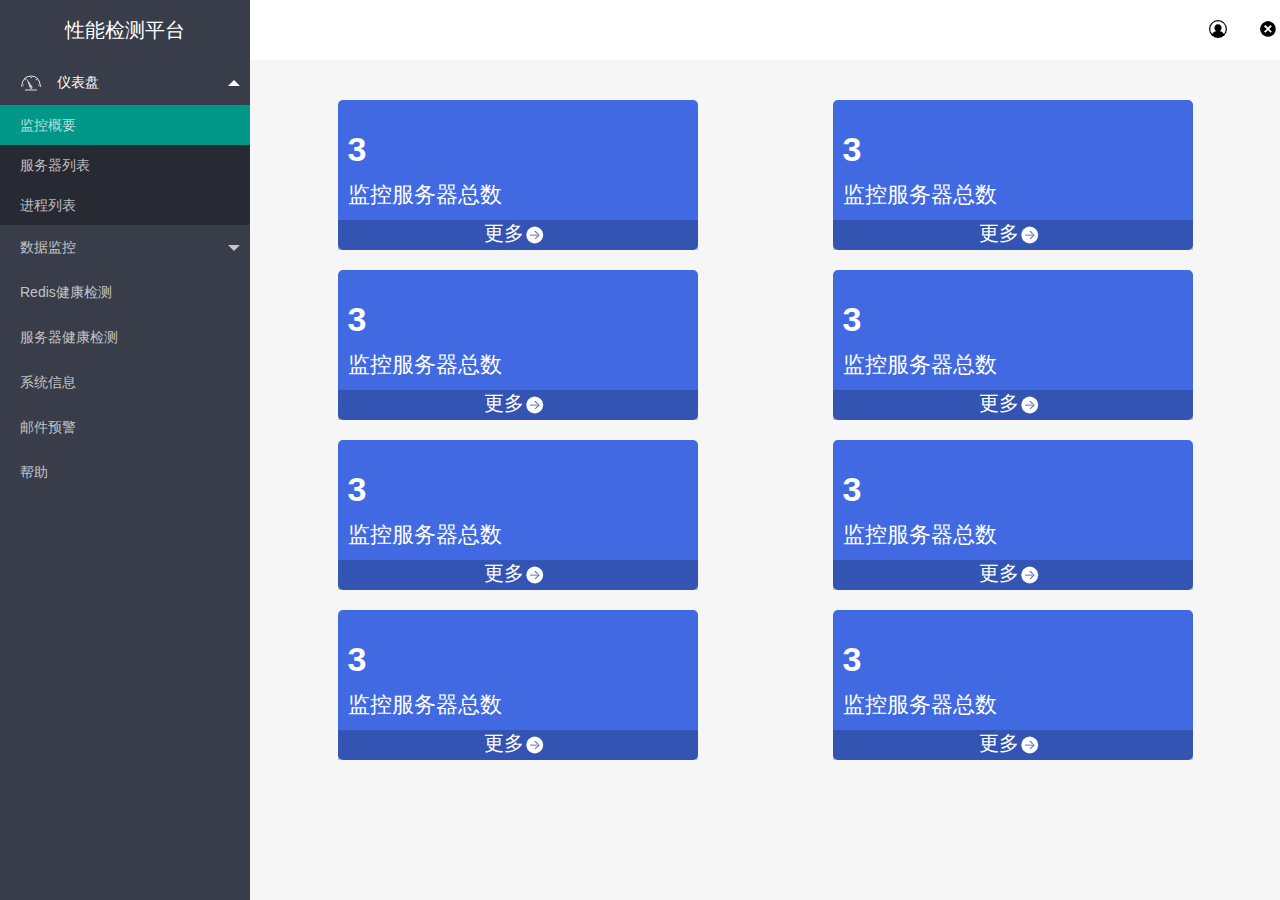
==== Page/index.html @ 0a2fca24 "Initial commit" ====
<!DOCTYPE html>
<html lang="en">
<head>
    <meta charset="UTF-8">
    <title>性能检测平台</title>
    <meta name="viewport" content="width=device-width, initial-scale=1.0">
    <meta http-equiv="X-UA-Compatible" content="ie=edge">
    <link rel="icon" href="" type="image/x-icon"/>
    <link href="../Scripts/layui/css/layui.css" rel="stylesheet" type="text/css"/>
    <link href="../Styles/Site.css" rel="stylesheet" type="text/css"/>
    <script src="../Scripts/jquery/jquery-1.11.2.min.js"></script>
    <script src="../Scripts/layui/layui.js"></script>
</head>
<body>
<!--顶部导航栏-->
<div class="layui-row" style="background-color: white">
    <div class="layui-col-md2">
        <div class="index-title">
            性能检测平台
        </div>
    </div>
    <div class="layui-col-md1 layui-col-lg-offset9">
        <div class="index-icon">
            <a href=""> <img src="../Images/个人中心.png"></a>
            <a href="User/Login.html"> <img src="../Images/错误.png"></a>
        </div>
    </div>
</div>
<!--侧边导航栏-->
<div class="index-main">
    <div class="layui-bg-black">
        <ul class="layui-nav layui-nav-tree" lay-filter="test" style="width: 250px;">
            <li class="layui-nav-item layui-nav-itemed">
                <a href="javascript:;"><img src="../Images/仪表盘.png" style="margin-right: 15px">仪表盘</a>
                <dl class="layui-nav-child">
                    <dd><a href="Server/MonitorIndex.html" target="mainiframe" class="layui-this">监控概要</a></dd>
                    <dd><a href="Server/ServerList.html" target="mainiframe">服务器列表</a></dd>
                    <dd><a href="">进程列表</a></dd>
                </dl>
            </li>
            <li class="layui-nav-item">
                <a href="javascript:;">数据监控</a>
                <dl class="layui-nav-child">
                    <dd><a href="DataMonitor/DBMonitor.html" target="mainiframe">数据库监控</a></dd>
                    <dd><a href="DataMonitor/PortMonitor.html" target="mainiframe">服务器接口监控</a></dd>
                </dl>
            </li>
            <li class="layui-nav-item"><a href="">Redis健康检测</a></li>
            <li class="layui-nav-item"><a href="">服务器健康检测</a></li>
            <li class="layui-nav-item"><a href="">系统信息</a></li>
            <li class="layui-nav-item"><a href="DataMonitor/MailForecast.html" target="mainiframe">邮件预警</a></li>
            <li class="layui-nav-item"><a href="">帮助</a></li>
        </ul>
    </div>
    <!--右侧主页面-->
    <iframe src="Server/MonitorIndex.html" name="mainiframe" frameborder="0"></iframe>
</div>
<script>
    layui.use(['element','layer'],function () {
        var element = layui.element;
        var layer = layui.layer;
    })
</script>
</body>
</html>
---- Scripts/layui/css/layui.css ----
/** layui-v2.5.5 MIT License By https://www.layui.com */
 .layui-inline,img{display:inline-block;vertical-align:middle}h1,h2,h3,h4,h5,h6{font-weight:400}.layui-edge,.layui-header,.layui-inline,.layui-main{position:relative}.layui-body,.layui-edge,.layui-elip{overflow:hidden}.layui-btn,.layui-edge,.layui-inline,img{vertical-align:middle}.layui-btn,.layui-disabled,.layui-icon,.layui-unselect{-moz-user-select:none;-webkit-user-select:none;-ms-user-select:none}.layui-elip,.layui-form-checkbox span,.layui-form-pane .layui-form-label{text-overflow:ellipsis;white-space:nowrap}.layui-breadcrumb,.layui-tree-btnGroup{visibility:hidden}blockquote,body,button,dd,div,dl,dt,form,h1,h2,h3,h4,h5,h6,input,li,ol,p,pre,td,textarea,th,ul{margin:0;padding:0;-webkit-tap-highlight-color:rgba(0,0,0,0)}a:active,a:hover{outline:0}img{border:none}li{list-style:none}table{border-collapse:collapse;border-spacing:0}h4,h5,h6{font-size:100%}button,input,optgroup,option,select,textarea{font-family:inherit;font-size:inherit;font-style:inherit;font-weight:inherit;outline:0}pre{white-space:pre-wrap;white-space:-moz-pre-wrap;white-space:-pre-wrap;white-space:-o-pre-wrap;word-wrap:break-word}body{line-height:24px;font:14px Helvetica Neue,Helvetica,PingFang SC,Tahoma,Arial,sans-serif}hr{height:1px;margin:10px 0;border:0;clear:both}a{color:#333;text-decoration:none}a:hover{color:#777}a cite{font-style:normal;*cursor:pointer}.layui-border-box,.layui-border-box *{box-sizing:border-box}.layui-box,.layui-box *{box-sizing:content-box}.layui-clear{clear:both;*zoom:1}.layui-clear:after{content:'\20';clear:both;*zoom:1;display:block;height:0}.layui-inline{*display:inline;*zoom:1}.layui-edge{display:inline-block;width:0;height:0;border-width:6px;border-style:dashed;border-color:transparent}.layui-edge-top{top:-4px;border-bottom-color:#999;border-bottom-style:solid}.layui-edge-right{border-left-color:#999;border-left-style:solid}.layui-edge-bottom{top:2px;border-top-color:#999;border-top-style:solid}.layui-edge-left{border-right-color:#999;border-right-style:solid}.layui-disabled,.layui-disabled:hover{color:#d2d2d2!important;cursor:not-allowed!important}.layui-circle{border-radius:100%}.layui-show{display:block!important}.layui-hide{display:none!important}@font-face{font-family:layui-icon;src:url(../font/iconfont.eot?v=250);src:url(../font/iconfont.eot?v=250#iefix) format('embedded-opentype'),url(../font/iconfont.woff2?v=250) format('woff2'),url(../font/iconfont.woff?v=250) format('woff'),url(../font/iconfont.ttf?v=250) format('truetype'),url(../font/iconfont.svg?v=250#layui-icon) format('svg')}.layui-icon{font-family:layui-icon!important;font-size:16px;font-style:normal;-webkit-font-smoothing:antialiased;-moz-osx-font-smoothing:grayscale}.layui-icon-reply-fill:before{content:"\e611"}.layui-icon-set-fill:before{content:"\e614"}.layui-icon-menu-fill:before{content:"\e60f"}.layui-icon-search:before{content:"\e615"}.layui-icon-share:before{content:"\e641"}.layui-icon-set-sm:before{content:"\e620"}.layui-icon-engine:before{content:"\e628"}.layui-icon-close:before{content:"\1006"}.layui-icon-close-fill:before{content:"\1007"}.layui-icon-chart-screen:before{content:"\e629"}.layui-icon-star:before{content:"\e600"}.layui-icon-circle-dot:before{content:"\e617"}.layui-icon-chat:before{content:"\e606"}.layui-icon-release:before{content:"\e609"}.layui-icon-list:before{content:"\e60a"}.layui-icon-chart:before{content:"\e62c"}.layui-icon-ok-circle:before{content:"\1005"}.layui-icon-layim-theme:before{content:"\e61b"}.layui-icon-table:before{content:"\e62d"}.layui-icon-right:before{content:"\e602"}.layui-icon-left:before{content:"\e603"}.layui-icon-cart-simple:before{content:"\e698"}.layui-icon-face-cry:before{content:"\e69c"}.layui-icon-face-smile:before{content:"\e6af"}.layui-icon-survey:before{content:"\e6b2"}.layui-icon-tree:before{content:"\e62e"}.layui-icon-upload-circle:before{content:"\e62f"}.layui-icon-add-circle:before{content:"\e61f"}.layui-icon-download-circle:before{content:"\e601"}.layui-icon-templeate-1:before{content:"\e630"}.layui-icon-util:before{content:"\e631"}.layui-icon-face-surprised:before{content:"\e664"}.layui-icon-edit:before{content:"\e642"}.layui-icon-speaker:before{content:"\e645"}.layui-icon-down:before{content:"\e61a"}.layui-icon-file:before{content:"\e621"}.layui-icon-layouts:before{content:"\e632"}.layui-icon-rate-half:before{content:"\e6c9"}.layui-icon-add-circle-fine:before{content:"\e608"}.layui-icon-prev-circle:before{content:"\e633"}.layui-icon-read:before{content:"\e705"}.layui-icon-404:before{content:"\e61c"}.layui-icon-carousel:before{content:"\e634"}.layui-icon-help:before{content:"\e607"}.layui-icon-code-circle:before{content:"\e635"}.layui-icon-water:before{content:"\e636"}.layui-icon-username:before{content:"\e66f"}.layui-icon-find-fill:before{content:"\e670"}.layui-icon-about:before{content:"\e60b"}.layui-icon-location:before{content:"\e715"}.layui-icon-up:before{content:"\e619"}.layui-icon-pause:before{content:"\e651"}.layui-icon-date:before{content:"\e637"}.layui-icon-layim-uploadfile:before{content:"\e61d"}.layui-icon-delete:before{content:"\e640"}.layui-icon-play:before{content:"\e652"}.layui-icon-top:before{content:"\e604"}.layui-icon-friends:before{content:"\e612"}.layui-icon-refresh-3:before{content:"\e9aa"}.layui-icon-ok:before{content:"\e605"}.layui-icon-layer:before{content:"\e638"}.layui-icon-face-smile-fine:before{content:"\e60c"}.layui-icon-dollar:before{content:"\e659"}.layui-icon-group:before{content:"\e613"}.layui-icon-layim-download:before{content:"\e61e"}.layui-icon-picture-fine:before{content:"\e60d"}.layui-icon-link:before{content:"\e64c"}.layui-icon-diamond:before{content:"\e735"}.layui-icon-log:before{content:"\e60e"}.layui-icon-rate-solid:before{content:"\e67a"}.layui-icon-fonts-del:before{content:"\e64f"}.layui-icon-unlink:before{content:"\e64d"}.layui-icon-fonts-clear:before{content:"\e639"}.layui-icon-triangle-r:before{content:"\e623"}.layui-icon-circle:before{content:"\e63f"}.layui-icon-radio:before{content:"\e643"}.layui-icon-align-center:before{content:"\e647"}.layui-icon-align-right:before{content:"\e648"}.layui-icon-align-left:before{content:"\e649"}.layui-icon-loading-1:before{content:"\e63e"}.layui-icon-return:before{content:"\e65c"}.layui-icon-fonts-strong:before{content:"\e62b"}.layui-icon-upload:before{content:"\e67c"}.layui-icon-dialogue:before{content:"\e63a"}.layui-icon-video:before{content:"\e6ed"}.layui-icon-headset:before{content:"\e6fc"}.layui-icon-cellphone-fine:before{content:"\e63b"}.layui-icon-add-1:before{content:"\e654"}.layui-icon-face-smile-b:before{content:"\e650"}.layui-icon-fonts-html:before{content:"\e64b"}.layui-icon-form:before{content:"\e63c"}.layui-icon-cart:before{content:"\e657"}.layui-icon-camera-fill:before{content:"\e65d"}.layui-icon-tabs:before{content:"\e62a"}.layui-icon-fonts-code:before{content:"\e64e"}.layui-icon-fire:before{content:"\e756"}.layui-icon-set:before{content:"\e716"}.layui-icon-fonts-u:before{content:"\e646"}.layui-icon-triangle-d:before{content:"\e625"}.layui-icon-tips:before{content:"\e702"}.layui-icon-picture:before{content:"\e64a"}.layui-icon-more-vertical:before{content:"\e671"}.layui-icon-flag:before{content:"\e66c"}.layui-icon-loading:before{content:"\e63d"}.layui-icon-fonts-i:before{content:"\e644"}.layui-icon-refresh-1:before{content:"\e666"}.layui-icon-rmb:before{content:"\e65e"}.layui-icon-home:before{content:"\e68e"}.layui-icon-user:before{content:"\e770"}.layui-icon-notice:before{content:"\e667"}.layui-icon-login-weibo:before{content:"\e675"}.layui-icon-voice:before{content:"\e688"}.layui-icon-upload-drag:before{content:"\e681"}.layui-icon-login-qq:before{content:"\e676"}.layui-icon-snowflake:before{content:"\e6b1"}.layui-icon-file-b:before{content:"\e655"}.layui-icon-template:before{content:"\e663"}.layui-icon-auz:before{content:"\e672"}.layui-icon-console:before{content:"\e665"}.layui-icon-app:before{content:"\e653"}.layui-icon-prev:before{content:"\e65a"}.layui-icon-website:before{content:"\e7ae"}.layui-icon-next:before{content:"\e65b"}.layui-icon-component:before{content:"\e857"}.layui-icon-more:before{content:"\e65f"}.layui-icon-login-wechat:before{content:"\e677"}.layui-icon-shrink-right:before{content:"\e668"}.layui-icon-spread-left:before{content:"\e66b"}.layui-icon-camera:before{content:"\e660"}.layui-icon-note:before{content:"\e66e"}.layui-icon-refresh:before{content:"\e669"}.layui-icon-female:before{content:"\e661"}.layui-icon-male:before{content:"\e662"}.layui-icon-password:before{content:"\e673"}.layui-icon-senior:before{content:"\e674"}.layui-icon-theme:before{content:"\e66a"}.layui-icon-tread:before{content:"\e6c5"}.layui-icon-praise:before{content:"\e6c6"}.layui-icon-star-fill:before{content:"\e658"}.layui-icon-rate:before{content:"\e67b"}.layui-icon-template-1:before{content:"\e656"}.layui-icon-vercode:before{content:"\e679"}.layui-icon-cellphone:before{content:"\e678"}.layui-icon-screen-full:before{content:"\e622"}.layui-icon-screen-restore:before{content:"\e758"}.layui-icon-cols:before{content:"\e610"}.layui-icon-export:before{content:"\e67d"}.layui-icon-print:before{content:"\e66d"}.layui-icon-slider:before{content:"\e714"}.layui-icon-addition:before{content:"\e624"}.layui-icon-subtraction:before{content:"\e67e"}.layui-icon-service:before{content:"\e626"}.layui-icon-transfer:before{content:"\e691"}.layui-main{width:1140px;margin:0 auto}.layui-header{z-index:1000;height:60px}.layui-header a:hover{transition:all .5s;-webkit-transition:all .5s}.layui-side{position:fixed;left:0;top:0;bottom:0;z-index:999;width:200px;overflow-x:hidden}.layui-side-scroll{position:relative;width:220px;height:100%;overflow-x:hidden}.layui-body{position:absolute;left:200px;right:0;top:0;bottom:0;z-index:998;width:auto;overflow-y:auto;box-sizing:border-box}.layui-layout-body{overflow:hidden}.layui-layout-admin .layui-header{background-color:#23262E}.layui-layout-admin .layui-side{top:60px;width:200px;overflow-x:hidden}.layui-layout-admin .layui-body{position:fixed;top:60px;bottom:44px}.layui-layout-admin .layui-main{width:auto;margin:0 15px}.layui-layout-admin .layui-footer{position:fixed;left:200px;right:0;bottom:0;height:44px;line-height:44px;padding:0 15px;background-color:#eee}.layui-layout-admin .layui-logo{position:absolute;left:0;top:0;width:200px;height:100%;line-height:60px;text-align:center;color:#009688;font-size:16px}.layui-layout-admin .layui-header .layui-nav{background:0 0}.layui-layout-left{position:absolute!important;left:200px;top:0}.layui-layout-right{position:absolute!important;right:0;top:0}.layui-container{position:relative;margin:0 auto;padding:0 15px;box-sizing:border-box}.layui-fluid{position:relative;margin:0 auto;padding:0 15px}.layui-row:after,.layui-row:before{content:'';display:block;clear:both}.layui-col-lg1,.layui-col-lg10,.layui-col-lg11,.layui-col-lg12,.layui-col-lg2,.layui-col-lg3,.layui-col-lg4,.layui-col-lg5,.layui-col-lg6,.layui-col-lg7,.layui-col-lg8,.layui-col-lg9,.layui-col-md1,.layui-col-md10,.layui-col-md11,.layui-col-md12,.layui-col-md2,.layui-col-md3,.layui-col-md4,.layui-col-md5,.layui-col-md6,.layui-col-md7,.layui-col-md8,.layui-col-md9,.layui-col-sm1,.layui-col-sm10,.layui-col-sm11,.layui-col-sm12,.layui-col-sm2,.layui-col-sm3,.layui-col-sm4,.layui-col-sm5,.layui-col-sm6,.layui-col-sm7,.layui-col-sm8,.layui-col-sm9,.layui-col-xs1,.layui-col-xs10,.layui-col-xs11,.layui-col-xs12,.layui-col-xs2,.layui-col-xs3,.layui-col-xs4,.layui-col-xs5,.layui-col-xs6,.layui-col-xs7,.layui-col-xs8,.layui-col-xs9{position:relative;display:block;box-sizing:border-box}.layui-col-xs1,.layui-col-xs10,.layui-col-xs11,.layui-col-xs12,.layui-col-xs2,.layui-col-xs3,.layui-col-xs4,.layui-col-xs5,.layui-col-xs6,.layui-col-xs7,.layui-col-xs8,.layui-col-xs9{float:left}.layui-col-xs1{width:8.33333333%}.layui-col-xs2{width:16.66666667%}.layui-col-xs3{width:25%}.layui-col-xs4{width:33.33333333%}.layui-col-xs5{width:41.66666667%}.layui-col-xs6{width:50%}.layui-col-xs7{width:58.33333333%}.layui-col-xs8{width:66.66666667%}.layui-col-xs9{width:75%}.layui-col-xs10{width:83.33333333%}.layui-col-xs11{width:91.66666667%}.layui-col-xs12{width:100%}.layui-col-xs-offset1{margin-left:8.33333333%}.layui-col-xs-offset2{margin-left:16.66666667%}.layui-col-xs-offset3{margin-left:25%}.layui-col-xs-offset4{margin-left:33.33333333%}.layui-col-xs-offset5{margin-left:41.66666667%}.layui-col-xs-offset6{margin-left:50%}.layui-col-xs-offset7{margin-left:58.33333333%}.layui-col-xs-offset8{margin-left:66.66666667%}.layui-col-xs-offset9{margin-left:75%}.layui-col-xs-offset10{margin-left:83.33333333%}.layui-col-xs-offset11{margin-left:91.66666667%}.layui-col-xs-offset12{margin-left:100%}@media screen and (max-width:768px){.layui-hide-xs{display:none!important}.layui-show-xs-block{display:block!important}.layui-show-xs-inline{display:inline!important}.layui-show-xs-inline-block{display:inline-block!important}}@media screen and (min-width:768px){.layui-container{width:750px}.layui-hide-sm{display:none!important}.layui-show-sm-block{display:block!important}.layui-show-sm-inline{display:inline!important}.layui-show-sm-inline-block{display:inline-block!important}.layui-col-sm1,.layui-col-sm10,.layui-col-sm11,.layui-col-sm12,.layui-col-sm2,.layui-col-sm3,.layui-col-sm4,.layui-col-sm5,.layui-col-sm6,.layui-col-sm7,.layui-col-sm8,.layui-col-sm9{float:left}.layui-col-sm1{width:8.33333333%}.layui-col-sm2{width:16.66666667%}.layui-col-sm3{width:25%}.layui-col-sm4{width:33.33333333%}.layui-col-sm5{width:41.66666667%}.layui-col-sm6{width:50%}.layui-col-sm7{width:58.33333333%}.layui-col-sm8{width:66.66666667%}.layui-col-sm9{width:75%}.layui-col-sm10{width:83.33333333%}.layui-col-sm11{width:91.66666667%}.layui-col-sm12{width:100%}.layui-col-sm-offset1{margin-left:8.33333333%}.layui-col-sm-offset2{margin-left:16.66666667%}.layui-col-sm-offset3{margin-left:25%}.layui-col-sm-offset4{margin-left:33.33333333%}.layui-col-sm-offset5{margin-left:41.66666667%}.layui-col-sm-offset6{margin-left:50%}.layui-col-sm-offset7{margin-left:58.33333333%}.layui-col-sm-offset8{margin-left:66.66666667%}.layui-col-sm-offset9{margin-left:75%}.layui-col-sm-offset10{margin-left:83.33333333%}.layui-col-sm-offset11{margin-left:91.66666667%}.layui-col-sm-offset12{margin-left:100%}}@media screen and (min-width:992px){.layui-container{width:970px}.layui-hide-md{display:none!important}.layui-show-md-block{display:block!important}.layui-show-md-inline{display:inline!important}.layui-show-md-inline-block{display:inline-block!important}.layui-col-md1,.layui-col-md10,.layui-col-md11,.layui-col-md12,.layui-col-md2,.layui-col-md3,.layui-col-md4,.layui-col-md5,.layui-col-md6,.layui-col-md7,.layui-col-md8,.layui-col-md9{float:left}.layui-col-md1{width:8.33333333%}.layui-col-md2{width:16.66666667%}.layui-col-md3{width:25%}.layui-col-md4{width:33.33333333%}.layui-col-md5{width:41.66666667%}.layui-col-md6{width:50%}.layui-col-md7{width:58.33333333%}.layui-col-md8{width:66.66666667%}.layui-col-md9{width:75%}.layui-col-md10{width:83.33333333%}.layui-col-md11{width:91.66666667%}.layui-col-md12{width:100%}.layui-col-md-offset1{margin-left:8.33333333%}.layui-col-md-offset2{margin-left:16.66666667%}.layui-col-md-offset3{margin-left:25%}.layui-col-md-offset4{margin-left:33.33333333%}.layui-col-md-offset5{margin-left:41.66666667%}.layui-col-md-offset6{margin-left:50%}.layui-col-md-offset7{margin-left:58.33333333%}.layui-col-md-offset8{margin-left:66.66666667%}.layui-col-md-offset9{margin-left:75%}.layui-col-md-offset10{margin-left:83.33333333%}.layui-col-md-offset11{margin-left:91.66666667%}.layui-col-md-offset12{margin-left:100%}}@media screen and (min-width:1200px){.layui-container{width:1170px}.layui-hide-lg{display:none!important}.layui-show-lg-block{display:block!important}.layui-show-lg-inline{display:inline!important}.layui-show-lg-inline-block{display:inline-block!important}.layui-col-lg1,.layui-col-lg10,.layui-col-lg11,.layui-col-lg12,.layui-col-lg2,.layui-col-lg3,.layui-col-lg4,.layui-col-lg5,.layui-col-lg6,.layui-col-lg7,.layui-col-lg8,.layui-col-lg9{float:left}.layui-col-lg1{width:8.33333333%}.layui-col-lg2{width:16.66666667%}.layui-col-lg3{width:25%}.layui-col-lg4{width:33.33333333%}.layui-col-lg5{width:41.66666667%}.layui-col-lg6{width:50%}.layui-col-lg7{width:58.33333333%}.layui-col-lg8{width:66.66666667%}.layui-col-lg9{width:75%}.layui-col-lg10{width:83.33333333%}.layui-col-lg11{width:91.66666667%}.layui-col-lg12{width:100%}.layui-col-lg-offset1{margin-left:8.33333333%}.layui-col-lg-offset2{margin-left:16.66666667%}.layui-col-lg-offset3{margin-left:25%}.layui-col-lg-offset4{margin-left:33.33333333%}.layui-col-lg-offset5{margin-left:41.66666667%}.layui-col-lg-offset6{margin-left:50%}.layui-col-lg-offset7{margin-left:58.33333333%}.layui-col-lg-offset8{margin-left:66.66666667%}.layui-col-lg-offset9{margin-left:75%}.layui-col-lg-offset10{margin-left:83.33333333%}.layui-col-lg-offset11{margin-left:91.66666667%}.layui-col-lg-offset12{margin-left:100%}}.layui-col-space1{margin:-.5px}.layui-col-space1>*{padding:.5px}.layui-col-space3{margin:-1.5px}.layui-col-space3>*{padding:1.5px}.layui-col-space5{margin:-2.5px}.layui-col-space5>*{padding:2.5px}.layui-col-space8{margin:-3.5px}.layui-col-space8>*{padding:3.5px}.layui-col-space10{margin:-5px}.layui-col-space10>*{padding:5px}.layui-col-space12{margin:-6px}.layui-col-space12>*{padding:6px}.layui-col-space15{margin:-7.5px}.layui-col-space15>*{padding:7.5px}.layui-col-space18{margin:-9px}.layui-col-space18>*{padding:9px}.layui-col-space20{margin:-10px}.layui-col-space20>*{padding:10px}.layui-col-space22{margin:-11px}.layui-col-space22>*{padding:11px}.layui-col-space25{margin:-12.5px}.layui-col-space25>*{padding:12.5px}.layui-col-space30{margin:-15px}.layui-col-space30>*{padding:15px}.layui-btn,.layui-input,.layui-select,.layui-textarea,.layui-upload-button{outline:0;-webkit-appearance:none;transition:all .3s;-webkit-transition:all .3s;box-sizing:border-box}.layui-elem-quote{margin-bottom:10px;padding:15px;line-height:22px;border-left:5px solid #009688;border-radius:0 2px 2px 0;background-color:#f2f2f2}.layui-quote-nm{border-style:solid;border-width:1px 1px 1px 5px;background:0 0}.layui-elem-field{margin-bottom:10px;padding:0;border-width:1px;border-style:solid}.layui-elem-field legend{margin-left:20px;padding:0 10px;font-size:20px;font-weight:300}.layui-field-title{margin:10px 0 20px;border-width:1px 0 0}.layui-field-box{padding:10px 15px}.layui-field-title .layui-field-box{padding:10px 0}.layui-progress{position:relative;height:6px;border-radius:20px;background-color:#e2e2e2}.layui-progress-bar{position:absolute;left:0;top:0;width:0;max-width:100%;height:6px;border-radius:20px;text-align:right;background-color:#5FB878;transition:all .3s;-webkit-transition:all .3s}.layui-progress-big,.layui-progress-big .layui-progress-bar{height:18px;line-height:18px}.layui-progress-text{position:relative;top:-20px;line-height:18px;font-size:12px;color:#666}.layui-progress-big .layui-progress-text{position:static;padding:0 10px;color:#fff}.layui-collapse{border-width:1px;border-style:solid;border-radius:2px}.layui-colla-content,.layui-colla-item{border-top-width:1px;border-top-style:solid}.layui-colla-item:first-child{border-top:none}.layui-colla-title{position:relative;height:42px;line-height:42px;padding:0 15px 0 35px;color:#333;background-color:#f2f2f2;cursor:pointer;font-size:14px;overflow:hidden}.layui-colla-content{display:none;padding:10px 15px;line-height:22px;color:#666}.layui-colla-icon{position:absolute;left:15px;top:0;font-size:14px}.layui-card{margin-bottom:15px;border-radius:2px;background-color:#fff;box-shadow:0 1px 2px 0 rgba(0,0,0,.05)}.layui-card:last-child{margin-bottom:0}.layui-card-header{position:relative;height:42px;line-height:42px;padding:0 15px;border-bottom:1px solid #f6f6f6;color:#333;border-radius:2px 2px 0 0;font-size:14px}.layui-bg-black,.layui-bg-blue,.layui-bg-cyan,.layui-bg-green,.layui-bg-orange,.layui-bg-red{color:#fff!important}.layui-card-body{position:relative;padding:10px 15px;line-height:24px}.layui-card-body[pad15]{padding:15px}.layui-card-body[pad20]{padding:20px}.layui-card-body .layui-table{margin:5px 0}.layui-card .layui-tab{margin:0}.layui-panel-window{position:relative;padding:15px;border-radius:0;border-top:5px solid #E6E6E6;background-color:#fff}.layui-auxiliar-moving{position:fixed;left:0;right:0;top:0;bottom:0;width:100%;height:100%;background:0 0;z-index:9999999999}.layui-form-label,.layui-form-mid,.layui-form-select,.layui-input-block,.layui-input-inline,.layui-textarea{position:relative}.layui-bg-red{background-color:#FF5722!important}.layui-bg-orange{background-color:#FFB800!important}.layui-bg-green{background-color:#009688!important}.layui-bg-cyan{background-color:#2F4056!important}.layui-bg-blue{background-color:#1E9FFF!important}.layui-bg-black{background-color:#393D49!important}.layui-bg-gray{background-color:#eee!important;color:#666!important}.layui-badge-rim,.layui-colla-content,.layui-colla-item,.layui-collapse,.layui-elem-field,.layui-form-pane .layui-form-item[pane],.layui-form-pane .layui-form-label,.layui-input,.layui-layedit,.layui-layedit-tool,.layui-quote-nm,.layui-select,.layui-tab-bar,.layui-tab-card,.layui-tab-title,.layui-tab-title .layui-this:after,.layui-textarea{border-color:#e6e6e6}.layui-timeline-item:before,hr{background-color:#e6e6e6}.layui-text{line-height:22px;font-size:14px;color:#666}.layui-text h1,.layui-text h2,.layui-text h3{font-weight:500;color:#333}.layui-text h1{font-size:30px}.layui-text h2{font-size:24px}.layui-text h3{font-size:18px}.layui-text a:not(.layui-btn){color:#01AAED}.layui-text a:not(.layui-btn):hover{text-decoration:underline}.layui-text ul{padding:5px 0 5px 15px}.layui-text ul li{margin-top:5px;list-style-type:disc}.layui-text em,.layui-word-aux{color:#999!important;padding:0 5px!important}.layui-btn{display:inline-block;height:38px;line-height:38px;padding:0 18px;background-color:#009688;color:#fff;white-space:nowrap;text-align:center;font-size:14px;border:none;border-radius:2px;cursor:pointer}.layui-btn:hover{opacity:.8;filter:alpha(opacity=80);color:#fff}.layui-btn:active{opacity:1;filter:alpha(opacity=100)}.layui-btn+.layui-btn{margin-left:10px}.layui-btn-container{font-size:0}.layui-btn-container .layui-btn{margin-right:10px;margin-bottom:10px}.layui-btn-container .layui-btn+.layui-btn{margin-left:0}.layui-table .layui-btn-container .layui-btn{margin-bottom:9px}.layui-btn-radius{border-radius:100px}.layui-btn .layui-icon{margin-right:3px;font-size:18px;vertical-align:bottom;vertical-align:middle\9}.layui-btn-primary{border:1px solid #C9C9C9;background-color:#fff;color:#555}.layui-btn-primary:hover{border-color:#009688;color:#333}.layui-btn-normal{background-color:#1E9FFF}.layui-btn-warm{background-color:#FFB800}.layui-btn-danger{background-color:#FF5722}.layui-btn-checked{background-color:#5FB878}.layui-btn-disabled,.layui-btn-disabled:active,.layui-btn-disabled:hover{border:1px solid #e6e6e6;background-color:#FBFBFB;color:#C9C9C9;cursor:not-allowed;opacity:1}.layui-btn-lg{height:44px;line-height:44px;padding:0 25px;font-size:16px}.layui-btn-sm{height:30px;line-height:30px;padding:0 10px;font-size:12px}.layui-btn-sm i{font-size:16px!important}.layui-btn-xs{height:22px;line-height:22px;padding:0 5px;font-size:12px}.layui-btn-xs i{font-size:14px!important}.layui-btn-group{display:inline-block;vertical-align:middle;font-size:0}.layui-btn-group .layui-btn{margin-left:0!important;margin-right:0!important;border-left:1px solid rgba(255,255,255,.5);border-radius:0}.layui-btn-group .layui-btn-primary{border-left:none}.layui-btn-group .layui-btn-primary:hover{border-color:#C9C9C9;color:#009688}.layui-btn-group .layui-btn:first-child{border-left:none;border-radius:2px 0 0 2px}.layui-btn-group .layui-btn-primary:first-child{border-left:1px solid #c9c9c9}.layui-btn-group .layui-btn:last-child{border-radius:0 2px 2px 0}.layui-btn-group .layui-btn+.layui-btn{margin-left:0}.layui-btn-group+.layui-btn-group{margin-left:10px}.layui-btn-fluid{width:100%}.layui-input,.layui-select,.layui-textarea{height:38px;line-height:1.3;line-height:38px\9;border-width:1px;border-style:solid;background-color:#fff;border-radius:2px}.layui-input::-webkit-input-placeholder,.layui-select::-webkit-input-placeholder,.layui-textarea::-webkit-input-placeholder{line-height:1.3}.layui-input,.layui-textarea{display:block;width:100%;padding-left:10px}.layui-input:hover,.layui-textarea:hover{border-color:#D2D2D2!important}.layui-input:focus,.layui-textarea:focus{border-color:#C9C9C9!important}.layui-textarea{min-height:100px;height:auto;line-height:20px;padding:6px 10px;resize:vertical}.layui-select{padding:0 10px}.layui-form input[type=checkbox],.layui-form input[type=radio],.layui-form select{display:none}.layui-form [lay-ignore]{display:initial}.layui-form-item{margin-bottom:15px;clear:both;*zoom:1}.layui-form-item:after{content:'\20';clear:both;*zoom:1;display:block;height:0}.layui-form-label{float:left;display:block;padding:9px 15px;width:80px;font-weight:400;line-height:20px;text-align:right}.layui-form-label-col{display:block;float:none;padding:9px 0;line-height:20px;text-align:left}.layui-form-item .layui-inline{margin-bottom:5px;margin-right:10px}.layui-input-block{margin-left:110px;min-height:36px}.layui-input-inline{display:inline-block;vertical-align:middle}.layui-form-item .layui-input-inline{float:left;width:190px;margin-right:10px}.layui-form-text .layui-input-inline{width:auto}.layui-form-mid{float:left;display:block;padding:9px 0!important;line-height:20px;margin-right:10px}.layui-form-danger+.layui-form-select .layui-input,.layui-form-danger:focus{border-color:#FF5722!important}.layui-form-select .layui-input{padding-right:30px;cursor:pointer}.layui-form-select .layui-edge{position:absolute;right:10px;top:50%;margin-top:-3px;cursor:pointer;border-width:6px;border-top-color:#c2c2c2;border-top-style:solid;transition:all .3s;-webkit-transition:all .3s}.layui-form-select dl{display:none;position:absolute;left:0;top:42px;padding:5px 0;z-index:899;min-width:100%;border:1px solid #d2d2d2;max-height:300px;overflow-y:auto;background-color:#fff;border-radius:2px;box-shadow:0 2px 4px rgba(0,0,0,.12);box-sizing:border-box}.layui-form-select dl dd,.layui-form-select dl dt{padding:0 10px;line-height:36px;white-space:nowrap;overflow:hidden;text-overflow:ellipsis}.layui-form-select dl dt{font-size:12px;color:#999}.layui-form-select dl dd{cursor:pointer}.layui-form-select dl dd:hover{background-color:#f2f2f2;-webkit-transition:.5s all;transition:.5s all}.layui-form-select .layui-select-group dd{padding-left:20px}.layui-form-select dl dd.layui-select-tips{padding-left:10px!important;color:#999}.layui-form-select dl dd.layui-this{background-color:#5FB878;color:#fff}.layui-form-checkbox,.layui-form-select dl dd.layui-disabled{background-color:#fff}.layui-form-selected dl{display:block}.layui-form-checkbox,.layui-form-checkbox *,.layui-form-switch{display:inline-block;vertical-align:middle}.layui-form-selected .layui-edge{margin-top:-9px;-webkit-transform:rotate(180deg);transform:rotate(180deg);margin-top:-3px\9}:root .layui-form-selected .layui-edge{margin-top:-9px\0/IE9}.layui-form-selectup dl{top:auto;bottom:42px}.layui-select-none{margin:5px 0;text-align:center;color:#999}.layui-select-disabled .layui-disabled{border-color:#eee!important}.layui-select-disabled .layui-edge{border-top-color:#d2d2d2}.layui-form-checkbox{position:relative;height:30px;line-height:30px;margin-right:10px;padding-right:30px;cursor:pointer;font-size:0;-webkit-transition:.1s linear;transition:.1s linear;box-sizing:border-box}.layui-form-checkbox span{padding:0 10px;height:100%;font-size:14px;border-radius:2px 0 0 2px;background-color:#d2d2d2;color:#fff;overflow:hidden}.layui-form-checkbox:hover span{background-color:#c2c2c2}.layui-form-checkbox i{position:absolute;right:0;top:0;width:30px;height:28px;border:1px solid #d2d2d2;border-left:none;border-radius:0 2px 2px 0;color:#fff;font-size:20px;text-align:center}.layui-form-checkbox:hover i{border-color:#c2c2c2;color:#c2c2c2}.layui-form-checked,.layui-form-checked:hover{border-color:#5FB878}.layui-form-checked span,.layui-form-checked:hover span{background-color:#5FB878}.layui-form-checked i,.layui-form-checked:hover i{color:#5FB878}.layui-form-item .layui-form-checkbox{margin-top:4px}.layui-form-checkbox[lay-skin=primary]{height:auto!important;line-height:normal!important;min-width:18px;min-height:18px;border:none!important;margin-right:0;padding-left:28px;padding-right:0;background:0 0}.layui-form-checkbox[lay-skin=primary] span{padding-left:0;padding-right:15px;line-height:18px;background:0 0;color:#666}.layui-form-checkbox[lay-skin=primary] i{right:auto;left:0;width:16px;height:16px;line-height:16px;border:1px solid #d2d2d2;font-size:12px;border-radius:2px;background-color:#fff;-webkit-transition:.1s linear;transition:.1s linear}.layui-form-checkbox[lay-skin=primary]:hover i{border-color:#5FB878;color:#fff}.layui-form-checked[lay-skin=primary] i{border-color:#5FB878!important;background-color:#5FB878;color:#fff}.layui-checkbox-disbaled[lay-skin=primary] span{background:0 0!important;color:#c2c2c2}.layui-checkbox-disbaled[lay-skin=primary]:hover i{border-color:#d2d2d2}.layui-form-item .layui-form-checkbox[lay-skin=primary]{margin-top:10px}.layui-form-switch{position:relative;height:22px;line-height:22px;min-width:35px;padding:0 5px;margin-top:8px;border:1px solid #d2d2d2;border-radius:20px;cursor:pointer;background-color:#fff;-webkit-transition:.1s linear;transition:.1s linear}.layui-form-switch i{position:absolute;left:5px;top:3px;width:16px;height:16px;border-radius:20px;background-color:#d2d2d2;-webkit-transition:.1s linear;transition:.1s linear}.layui-form-switch em{position:relative;top:0;width:25px;margin-left:21px;padding:0!important;text-align:center!important;color:#999!important;font-style:normal!important;font-size:12px}.layui-form-onswitch{border-color:#5FB878;background-color:#5FB878}.layui-checkbox-disbaled,.layui-checkbox-disbaled i{border-color:#e2e2e2!important}.layui-form-onswitch i{left:100%;margin-left:-21px;background-color:#fff}.layui-form-onswitch em{margin-left:5px;margin-right:21px;color:#fff!important}.layui-checkbox-disbaled span{background-color:#e2e2e2!important}.layui-checkbox-disbaled:hover i{color:#fff!important}[lay-radio]{display:none}.layui-form-radio,.layui-form-radio *{display:inline-block;vertical-align:middle}.layui-form-radio{line-height:28px;margin:6px 10px 0 0;padding-right:10px;cursor:pointer;font-size:0}.layui-form-radio *{font-size:14px}.layui-form-radio>i{margin-right:8px;font-size:22px;color:#c2c2c2}.layui-form-radio>i:hover,.layui-form-radioed>i{color:#5FB878}.layui-radio-disbaled>i{color:#e2e2e2!important}.layui-form-pane .layui-form-label{width:110px;padding:8px 15px;height:38px;line-height:20px;border-width:1px;border-style:solid;border-radius:2px 0 0 2px;text-align:center;background-color:#FBFBFB;overflow:hidden;box-sizing:border-box}.layui-form-pane .layui-input-inline{margin-left:-1px}.layui-form-pane .layui-input-block{margin-left:110px;left:-1px}.layui-form-pane .layui-input{border-radius:0 2px 2px 0}.layui-form-pane .layui-form-text .layui-form-label{float:none;width:100%;border-radius:2px;box-sizing:border-box;text-align:left}.layui-form-pane .layui-form-text .layui-input-inline{display:block;margin:0;top:-1px;clear:both}.layui-form-pane .layui-form-text .layui-input-block{margin:0;left:0;top:-1px}.layui-form-pane .layui-form-text .layui-textarea{min-height:100px;border-radius:0 0 2px 2px}.layui-form-pane .layui-form-checkbox{margin:4px 0 4px 10px}.layui-form-pane .layui-form-radio,.layui-form-pane .layui-form-switch{margin-top:6px;margin-left:10px}.layui-form-pane .layui-form-item[pane]{position:relative;border-width:1px;border-style:solid}.layui-form-pane .layui-form-item[pane] .layui-form-label{position:absolute;left:0;top:0;height:100%;border-width:0 1px 0 0}.layui-form-pane .layui-form-item[pane] .layui-input-inline{margin-left:110px}@media screen and (max-width:450px){.layui-form-item .layui-form-label{text-overflow:ellipsis;overflow:hidden;white-space:nowrap}.layui-form-item .layui-inline{display:block;margin-right:0;margin-bottom:20px;clear:both}.layui-form-item .layui-inline:after{content:'\20';clear:both;display:block;height:0}.layui-form-item .layui-input-inline{display:block;float:none;left:-3px;width:auto;margin:0 0 10px 112px}.layui-form-item .layui-input-inline+.layui-form-mid{margin-left:110px;top:-5px;padding:0}.layui-form-item .layui-form-checkbox{margin-right:5px;margin-bottom:5px}}.layui-layedit{border-width:1px;border-style:solid;border-radius:2px}.layui-layedit-tool{padding:3px 5px;border-bottom-width:1px;border-bottom-style:solid;font-size:0}.layedit-tool-fixed{position:fixed;top:0;border-top:1px solid #e2e2e2}.layui-layedit-tool .layedit-tool-mid,.layui-layedit-tool .layui-icon{display:inline-block;vertical-align:middle;text-align:center;font-size:14px}.layui-layedit-tool .layui-icon{position:relative;width:32px;height:30px;line-height:30px;margin:3px 5px;color:#777;cursor:pointer;border-radius:2px}.layui-layedit-tool .layui-icon:hover{color:#393D49}.layui-layedit-tool .layui-icon:active{color:#000}.layui-layedit-tool .layedit-tool-active{background-color:#e2e2e2;color:#000}.layui-layedit-tool .layui-disabled,.layui-layedit-tool .layui-disabled:hover{color:#d2d2d2;cursor:not-allowed}.layui-layedit-tool .layedit-tool-mid{width:1px;height:18px;margin:0 10px;background-color:#d2d2d2}.layedit-tool-html{width:50px!important;font-size:30px!important}.layedit-tool-b,.layedit-tool-code,.layedit-tool-help{font-size:16px!important}.layedit-tool-d,.layedit-tool-face,.layedit-tool-image,.layedit-tool-unlink{font-size:18px!important}.layedit-tool-image input{position:absolute;font-size:0;left:0;top:0;width:100%;height:100%;opacity:.01;filter:Alpha(opacity=1);cursor:pointer}.layui-layedit-iframe iframe{display:block;width:100%}#LAY_layedit_code{overflow:hidden}.layui-laypage{display:inline-block;*display:inline;*zoom:1;vertical-align:middle;margin:10px 0;font-size:0}.layui-laypage>a:first-child,.layui-laypage>a:first-child em{border-radius:2px 0 0 2px}.layui-laypage>a:last-child,.layui-laypage>a:last-child em{border-radius:0 2px 2px 0}.layui-laypage>:first-child{margin-left:0!important}.layui-laypage>:last-child{margin-right:0!important}.layui-laypage a,.layui-laypage button,.layui-laypage input,.layui-laypage select,.layui-laypage span{border:1px solid #e2e2e2}.layui-laypage a,.layui-laypage span{display:inline-block;*display:inline;*zoom:1;vertical-align:middle;padding:0 15px;height:28px;line-height:28px;margin:0 -1px 5px 0;background-color:#fff;color:#333;font-size:12px}.layui-flow-more a *,.layui-laypage input,.layui-table-view select[lay-ignore]{display:inline-block}.layui-laypage a:hover{color:#009688}.layui-laypage em{font-style:normal}.layui-laypage .layui-laypage-spr{color:#999;font-weight:700}.layui-laypage a{text-decoration:none}.layui-laypage .layui-laypage-curr{position:relative}.layui-laypage .layui-laypage-curr em{position:relative;color:#fff}.layui-laypage .layui-laypage-curr .layui-laypage-em{position:absolute;left:-1px;top:-1px;padding:1px;width:100%;height:100%;background-color:#009688}.layui-laypage-em{border-radius:2px}.layui-laypage-next em,.layui-laypage-prev em{font-family:Sim sun;font-size:16px}.layui-laypage .layui-laypage-count,.layui-laypage .layui-laypage-limits,.layui-laypage .layui-laypage-refresh,.layui-laypage .layui-laypage-skip{margin-left:10px;margin-right:10px;padding:0;border:none}.layui-laypage .layui-laypage-limits,.layui-laypage .layui-laypage-refresh{vertical-align:top}.layui-laypage .layui-laypage-refresh i{font-size:18px;cursor:pointer}.layui-laypage select{height:22px;padding:3px;border-radius:2px;cursor:pointer}.layui-laypage .layui-laypage-skip{height:30px;line-height:30px;color:#999}.layui-laypage button,.layui-laypage input{height:30px;line-height:30px;border-radius:2px;vertical-align:top;background-color:#fff;box-sizing:border-box}.layui-laypage input{width:40px;margin:0 10px;padding:0 3px;text-align:center}.layui-laypage input:focus,.layui-laypage select:focus{border-color:#009688!important}.layui-laypage button{margin-left:10px;padding:0 10px;cursor:pointer}.layui-table,.layui-table-view{margin:10px 0}.layui-flow-more{margin:10px 0;text-align:center;color:#999;font-size:14px}.layui-flow-more a{height:32px;line-height:32px}.layui-flow-more a *{vertical-align:top}.layui-flow-more a cite{padding:0 20px;border-radius:3px;background-color:#eee;color:#333;font-style:normal}.layui-flow-more a cite:hover{opacity:.8}.layui-flow-more a i{font-size:30px;color:#737383}.layui-table{width:100%;background-color:#fff;color:#666}.layui-table tr{transition:all .3s;-webkit-transition:all .3s}.layui-table th{text-align:left;font-weight:400}.layui-table tbody tr:hover,.layui-table thead tr,.layui-table-click,.layui-table-header,.layui-table-hover,.layui-table-mend,.layui-table-patch,.layui-table-tool,.layui-table-total,.layui-table-total tr,.layui-table[lay-even] tr:nth-child(even){background-color:#f2f2f2}.layui-table td,.layui-table th,.layui-table-col-set,.layui-table-fixed-r,.layui-table-grid-down,.layui-table-header,.layui-table-page,.layui-table-tips-main,.layui-table-tool,.layui-table-total,.layui-table-view,.layui-table[lay-skin=line],.layui-table[lay-skin=row]{border-width:1px;border-style:solid;border-color:#e6e6e6}.layui-table td,.layui-table th{position:relative;padding:9px 15px;min-height:20px;line-height:20px;font-size:14px}.layui-table[lay-skin=line] td,.layui-table[lay-skin=line] th{border-width:0 0 1px}.layui-table[lay-skin=row] td,.layui-table[lay-skin=row] th{border-width:0 1px 0 0}.layui-table[lay-skin=nob] td,.layui-table[lay-skin=nob] th{border:none}.layui-table img{max-width:100px}.layui-table[lay-size=lg] td,.layui-table[lay-size=lg] th{padding:15px 30px}.layui-table-view .layui-table[lay-size=lg] .layui-table-cell{height:40px;line-height:40px}.layui-table[lay-size=sm] td,.layui-table[lay-size=sm] th{font-size:12px;padding:5px 10px}.layui-table-view .layui-table[lay-size=sm] .layui-table-cell{height:20px;line-height:20px}.layui-table[lay-data]{display:none}.layui-table-box{position:relative;overflow:hidden}.layui-table-view .layui-table{position:relative;width:auto;margin:0}.layui-table-view .layui-table[lay-skin=line]{border-width:0 1px 0 0}.layui-table-view .layui-table[lay-skin=row]{border-width:0 0 1px}.layui-table-view .layui-table td,.layui-table-view .layui-table th{padding:5px 0;border-top:none;border-left:none}.layui-table-view .layui-table th.layui-unselect .layui-table-cell span{cursor:pointer}.layui-table-view .layui-table td{cursor:default}.layui-table-view .layui-table td[data-edit=text]{cursor:text}.layui-table-view .layui-form-checkbox[lay-skin=primary] i{width:18px;height:18px}.layui-table-view .layui-form-radio{line-height:0;padding:0}.layui-table-view .layui-form-radio>i{margin:0;font-size:20px}.layui-table-init{position:absolute;left:0;top:0;width:100%;height:100%;text-align:center;z-index:110}.layui-table-init .layui-icon{position:absolute;left:50%;top:50%;margin:-15px 0 0 -15px;font-size:30px;color:#c2c2c2}.layui-table-header{border-width:0 0 1px;overflow:hidden}.layui-table-header .layui-table{margin-bottom:-1px}.layui-table-tool .layui-inline[lay-event]{position:relative;width:26px;height:26px;padding:5px;line-height:16px;margin-right:10px;text-align:center;color:#333;border:1px solid #ccc;cursor:pointer;-webkit-transition:.5s all;transition:.5s all}.layui-table-tool .layui-inline[lay-event]:hover{border:1px solid #999}.layui-table-tool-temp{padding-right:120px}.layui-table-tool-self{position:absolute;right:17px;top:10px}.layui-table-tool .layui-table-tool-self .layui-inline[lay-event]{margin:0 0 0 10px}.layui-table-tool-panel{position:absolute;top:29px;left:-1px;padding:5px 0;min-width:150px;min-height:40px;border:1px solid #d2d2d2;text-align:left;overflow-y:auto;background-color:#fff;box-shadow:0 2px 4px rgba(0,0,0,.12)}.layui-table-cell,.layui-table-tool-panel li{overflow:hidden;text-overflow:ellipsis;white-space:nowrap}.layui-table-tool-panel li{padding:0 10px;line-height:30px;-webkit-transition:.5s all;transition:.5s all}.layui-table-tool-panel li .layui-form-checkbox[lay-skin=primary]{width:100%;padding-left:28px}.layui-table-tool-panel li:hover{background-color:#f2f2f2}.layui-table-tool-panel li .layui-form-checkbox[lay-skin=primary] i{position:absolute;left:0;top:0}.layui-table-tool-panel li .layui-form-checkbox[lay-skin=primary] span{padding:0}.layui-table-tool .layui-table-tool-self .layui-table-tool-panel{left:auto;right:-1px}.layui-table-col-set{position:absolute;right:0;top:0;width:20px;height:100%;border-width:0 0 0 1px;background-color:#fff}.layui-table-sort{width:10px;height:20px;margin-left:5px;cursor:pointer!important}.layui-table-sort .layui-edge{position:absolute;left:5px;border-width:5px}.layui-table-sort .layui-table-sort-asc{top:3px;border-top:none;border-bottom-style:solid;border-bottom-color:#b2b2b2}.layui-table-sort .layui-table-sort-asc:hover{border-bottom-color:#666}.layui-table-sort .layui-table-sort-desc{bottom:5px;border-bottom:none;border-top-style:solid;border-top-color:#b2b2b2}.layui-table-sort .layui-table-sort-desc:hover{border-top-color:#666}.layui-table-sort[lay-sort=asc] .layui-table-sort-asc{border-bottom-color:#000}.layui-table-sort[lay-sort=desc] .layui-table-sort-desc{border-top-color:#000}.layui-table-cell{height:28px;line-height:28px;padding:0 15px;position:relative;box-sizing:border-box}.layui-table-cell .layui-form-checkbox[lay-skin=primary]{top:-1px;padding:0}.layui-table-cell .layui-table-link{color:#01AAED}.laytable-cell-checkbox,.laytable-cell-numbers,.laytable-cell-radio,.laytable-cell-space{padding:0;text-align:center}.layui-table-body{position:relative;overflow:auto;margin-right:-1px;margin-bottom:-1px}.layui-table-body .layui-none{line-height:26px;padding:15px;text-align:center;color:#999}.layui-table-fixed{position:absolute;left:0;top:0;z-index:101}.layui-table-fixed .layui-table-body{overflow:hidden}.layui-table-fixed-l{box-shadow:0 -1px 8px rgba(0,0,0,.08)}.layui-table-fixed-r{left:auto;right:-1px;border-width:0 0 0 1px;box-shadow:-1px 0 8px rgba(0,0,0,.08)}.layui-table-fixed-r .layui-table-header{position:relative;overflow:visible}.layui-table-mend{position:absolute;right:-49px;top:0;height:100%;width:50px}.layui-table-tool{position:relative;z-index:890;width:100%;min-height:50px;line-height:30px;padding:10px 15px;border-width:0 0 1px}.layui-table-tool .layui-btn-container{margin-bottom:-10px}.layui-table-page,.layui-table-total{border-width:1px 0 0;margin-bottom:-1px;overflow:hidden}.layui-table-page{position:relative;width:100%;padding:7px 7px 0;height:41px;font-size:12px;white-space:nowrap}.layui-table-page>div{height:26px}.layui-table-page .layui-laypage{margin:0}.layui-table-page .layui-laypage a,.layui-table-page .layui-laypage span{height:26px;line-height:26px;margin-bottom:10px;border:none;background:0 0}.layui-table-page .layui-laypage a,.layui-table-page .layui-laypage span.layui-laypage-curr{padding:0 12px}.layui-table-page .layui-laypage span{margin-left:0;padding:0}.layui-table-page .layui-laypage .layui-laypage-prev{margin-left:-7px!important}.layui-table-page .layui-laypage .layui-laypage-curr .layui-laypage-em{left:0;top:0;padding:0}.layui-table-page .layui-laypage button,.layui-table-page .layui-laypage input{height:26px;line-height:26px}.layui-table-page .layui-laypage input{width:40px}.layui-table-page .layui-laypage button{padding:0 10px}.layui-table-page select{height:18px}.layui-table-patch .layui-table-cell{padding:0;width:30px}.layui-table-edit{position:absolute;left:0;top:0;width:100%;height:100%;padding:0 14px 1px;border-radius:0;box-shadow:1px 1px 20px rgba(0,0,0,.15)}.layui-table-edit:focus{border-color:#5FB878!important}select.layui-table-edit{padding:0 0 0 10px;border-color:#C9C9C9}.layui-table-view .layui-form-checkbox,.layui-table-view .layui-form-radio,.layui-table-view .layui-form-switch{top:0;margin:0;box-sizing:content-box}.layui-table-view .layui-form-checkbox{top:-1px;height:26px;line-height:26px}.layui-table-view .layui-form-checkbox i{height:26px}.layui-table-grid .layui-table-cell{overflow:visible}.layui-table-grid-down{position:absolute;top:0;right:0;width:26px;height:100%;padding:5px 0;border-width:0 0 0 1px;text-align:center;background-color:#fff;color:#999;cursor:pointer}.layui-table-grid-down .layui-icon{position:absolute;top:50%;left:50%;margin:-8px 0 0 -8px}.layui-table-grid-down:hover{background-color:#fbfbfb}body .layui-table-tips .layui-layer-content{background:0 0;padding:0;box-shadow:0 1px 6px rgba(0,0,0,.12)}.layui-table-tips-main{margin:-44px 0 0 -1px;max-height:150px;padding:8px 15px;font-size:14px;overflow-y:scroll;background-color:#fff;color:#666}.layui-table-tips-c{position:absolute;right:-3px;top:-13px;width:20px;height:20px;padding:3px;cursor:pointer;background-color:#666;border-radius:50%;color:#fff}.layui-table-tips-c:hover{background-color:#777}.layui-table-tips-c:before{position:relative;right:-2px}.layui-upload-file{display:none!important;opacity:.01;filter:Alpha(opacity=1)}.layui-upload-drag,.layui-upload-form,.layui-upload-wrap{display:inline-block}.layui-upload-list{margin:10px 0}.layui-upload-choose{padding:0 10px;color:#999}.layui-upload-drag{position:relative;padding:30px;border:1px dashed #e2e2e2;background-color:#fff;text-align:center;cursor:pointer;color:#999}.layui-upload-drag .layui-icon{font-size:50px;color:#009688}.layui-upload-drag[lay-over]{border-color:#009688}.layui-upload-iframe{position:absolute;width:0;height:0;border:0;visibility:hidden}.layui-upload-wrap{position:relative;vertical-align:middle}.layui-upload-wrap .layui-upload-file{display:block!important;position:absolute;left:0;top:0;z-index:10;font-size:100px;width:100%;height:100%;opacity:.01;filter:Alpha(opacity=1);cursor:pointer}.layui-transfer-active,.layui-transfer-box{display:inline-block;vertical-align:middle}.layui-transfer-box,.layui-transfer-header,.layui-transfer-search{border-width:0;border-style:solid;border-color:#e6e6e6}.layui-transfer-box{position:relative;border-width:1px;width:200px;height:360px;border-radius:2px;background-color:#fff}.layui-transfer-box .layui-form-checkbox{width:100%;margin:0!important}.layui-transfer-header{height:38px;line-height:38px;padding:0 10px;border-bottom-width:1px}.layui-transfer-search{position:relative;padding:10px;border-bottom-width:1px}.layui-transfer-search .layui-input{height:32px;padding-left:30px;font-size:12px}.layui-transfer-search .layui-icon-search{position:absolute;left:20px;top:50%;margin-top:-8px;color:#666}.layui-transfer-active{margin:0 15px}.layui-transfer-active .layui-btn{display:block;margin:0;padding:0 15px;background-color:#5FB878;border-color:#5FB878;color:#fff}.layui-transfer-active .layui-btn-disabled{background-color:#FBFBFB;border-color:#e6e6e6;color:#C9C9C9}.layui-transfer-active .layui-btn:first-child{margin-bottom:15px}.layui-transfer-active .layui-btn .layui-icon{margin:0;font-size:14px!important}.layui-transfer-data{padding:5px 0;overflow:auto}.layui-transfer-data li{height:32px;line-height:32px;padding:0 10px}.layui-transfer-data li:hover{background-color:#f2f2f2;transition:.5s all}.layui-transfer-data .layui-none{padding:15px 10px;text-align:center;color:#999}.layui-nav{position:relative;padding:0 20px;background-color:#393D49;color:#fff;border-radius:2px;font-size:0;box-sizing:border-box}.layui-nav *{font-size:14px}.layui-nav .layui-nav-item{position:relative;display:inline-block;*display:inline;*zoom:1;vertical-align:middle;line-height:60px}.layui-nav .layui-nav-item a{display:block;padding:0 20px;color:#fff;color:rgba(255,255,255,.7);transition:all .3s;-webkit-transition:all .3s}.layui-nav .layui-this:after,.layui-nav-bar,.layui-nav-tree .layui-nav-itemed:after{position:absolute;left:0;top:0;width:0;height:5px;background-color:#5FB878;transition:all .2s;-webkit-transition:all .2s}.layui-nav-bar{z-index:1000}.layui-nav .layui-nav-item a:hover,.layui-nav .layui-this a{color:#fff}.layui-nav .layui-this:after{content:'';top:auto;bottom:0;width:100%}.layui-nav-img{width:30px;height:30px;margin-right:10px;border-radius:50%}.layui-nav .layui-nav-more{content:'';width:0;height:0;border-style:solid dashed dashed;border-color:#fff transparent transparent;overflow:hidden;cursor:pointer;transition:all .2s;-webkit-transition:all .2s;position:absolute;top:50%;right:3px;margin-top:-3px;border-width:6px;border-top-color:rgba(255,255,255,.7)}.layui-nav .layui-nav-mored,.layui-nav-itemed>a .layui-nav-more{margin-top:-9px;border-style:dashed dashed solid;border-color:transparent transparent #fff}.layui-nav-child{display:none;position:absolute;left:0;top:65px;min-width:100%;line-height:36px;padding:5px 0;box-shadow:0 2px 4px rgba(0,0,0,.12);border:1px solid #d2d2d2;background-color:#fff;z-index:100;border-radius:2px;white-space:nowrap}.layui-nav .layui-nav-child a{color:#333}.layui-nav .layui-nav-child a:hover{background-color:#f2f2f2;color:#000}.layui-nav-child dd{position:relative}.layui-nav .layui-nav-child dd.layui-this a,.layui-nav-child dd.layui-this{background-color:#5FB878;color:#fff}.layui-nav-child dd.layui-this:after{display:none}.layui-nav-tree{width:200px;padding:0}.layui-nav-tree .layui-nav-item{display:block;width:100%;line-height:45px}.layui-nav-tree .layui-nav-item a{position:relative;height:45px;line-height:45px;text-overflow:ellipsis;overflow:hidden;white-space:nowrap}.layui-nav-tree .layui-nav-item a:hover{background-color:#4E5465}.layui-nav-tree .layui-nav-bar{width:5px;height:0;background-color:#009688}.layui-nav-tree .layui-nav-child dd.layui-this,.layui-nav-tree .layui-nav-child dd.layui-this a,.layui-nav-tree .layui-this,.layui-nav-tree .layui-this>a,.layui-nav-tree .layui-this>a:hover{background-color:#009688;color:#fff}.layui-nav-tree .layui-this:after{display:none}.layui-nav-itemed>a,.layui-nav-tree .layui-nav-title a,.layui-nav-tree .layui-nav-title a:hover{color:#fff!important}.layui-nav-tree .layui-nav-child{position:relative;z-index:0;top:0;border:none;box-shadow:none}.layui-nav-tree .layui-nav-child a{height:40px;line-height:40px;color:#fff;color:rgba(255,255,255,.7)}.layui-nav-tree .layui-nav-child,.layui-nav-tree .layui-nav-child a:hover{background:0 0;color:#fff}.layui-nav-tree .layui-nav-more{right:10px}.layui-nav-itemed>.layui-nav-child{display:block;padding:0;background-color:rgba(0,0,0,.3)!important}.layui-nav-itemed>.layui-nav-child>.layui-this>.layui-nav-child{display:block}.layui-nav-side{position:fixed;top:0;bottom:0;left:0;overflow-x:hidden;z-index:999}.layui-bg-blue .layui-nav-bar,.layui-bg-blue .layui-nav-itemed:after,.layui-bg-blue .layui-this:after{background-color:#93D1FF}.layui-bg-blue .layui-nav-child dd.layui-this{background-color:#1E9FFF}.layui-bg-blue .layui-nav-itemed>a,.layui-nav-tree.layui-bg-blue .layui-nav-title a,.layui-nav-tree.layui-bg-blue .layui-nav-title a:hover{background-color:#007DDB!important}.layui-breadcrumb{font-size:0}.layui-breadcrumb>*{font-size:14px}.layui-breadcrumb a{color:#999!important}.layui-breadcrumb a:hover{color:#5FB878!important}.layui-breadcrumb a cite{color:#666;font-style:normal}.layui-breadcrumb span[lay-separator]{margin:0 10px;color:#999}.layui-tab{margin:10px 0;text-align:left!important}.layui-tab[overflow]>.layui-tab-title{overflow:hidden}.layui-tab-title{position:relative;left:0;height:40px;white-space:nowrap;font-size:0;border-bottom-width:1px;border-bottom-style:solid;transition:all .2s;-webkit-transition:all .2s}.layui-tab-title li{display:inline-block;*display:inline;*zoom:1;vertical-align:middle;font-size:14px;transition:all .2s;-webkit-transition:all .2s;position:relative;line-height:40px;min-width:65px;padding:0 15px;text-align:center;cursor:pointer}.layui-tab-title li a{display:block}.layui-tab-title .layui-this{color:#000}.layui-tab-title .layui-this:after{position:absolute;left:0;top:0;content:'';width:100%;height:41px;border-width:1px;border-style:solid;border-bottom-color:#fff;border-radius:2px 2px 0 0;box-sizing:border-box;pointer-events:none}.layui-tab-bar{position:absolute;right:0;top:0;z-index:10;width:30px;height:39px;line-height:39px;border-width:1px;border-style:solid;border-radius:2px;text-align:center;background-color:#fff;cursor:pointer}.layui-tab-bar .layui-icon{position:relative;display:inline-block;top:3px;transition:all .3s;-webkit-transition:all .3s}.layui-tab-item{display:none}.layui-tab-more{padding-right:30px;height:auto!important;white-space:normal!important}.layui-tab-more li.layui-this:after{border-bottom-color:#e2e2e2;border-radius:2px}.layui-tab-more .layui-tab-bar .layui-icon{top:-2px;top:3px\9;-webkit-transform:rotate(180deg);transform:rotate(180deg)}:root .layui-tab-more .layui-tab-bar .layui-icon{top:-2px\0/IE9}.layui-tab-content{padding:10px}.layui-tab-title li .layui-tab-close{position:relative;display:inline-block;width:18px;height:18px;line-height:20px;margin-left:8px;top:1px;text-align:center;font-size:14px;color:#c2c2c2;transition:all .2s;-webkit-transition:all .2s}.layui-tab-title li .layui-tab-close:hover{border-radius:2px;background-color:#FF5722;color:#fff}.layui-tab-brief>.layui-tab-title .layui-this{color:#009688}.layui-tab-brief>.layui-tab-more li.layui-this:after,.layui-tab-brief>.layui-tab-title .layui-this:after{border:none;border-radius:0;border-bottom:2px solid #5FB878}.layui-tab-brief[overflow]>.layui-tab-title .layui-this:after{top:-1px}.layui-tab-card{border-width:1px;border-style:solid;border-radius:2px;box-shadow:0 2px 5px 0 rgba(0,0,0,.1)}.layui-tab-card>.layui-tab-title{background-color:#f2f2f2}.layui-tab-card>.layui-tab-title li{margin-right:-1px;margin-left:-1px}.layui-tab-card>.layui-tab-title .layui-this{background-color:#fff}.layui-tab-card>.layui-tab-title .layui-this:after{border-top:none;border-width:1px;border-bottom-color:#fff}.layui-tab-card>.layui-tab-title .layui-tab-bar{height:40px;line-height:40px;border-radius:0;border-top:none;border-right:none}.layui-tab-card>.layui-tab-more .layui-this{background:0 0;color:#5FB878}.layui-tab-card>.layui-tab-more .layui-this:after{border:none}.layui-timeline{padding-left:5px}.layui-timeline-item{position:relative;padding-bottom:20px}.layui-timeline-axis{position:absolute;left:-5px;top:0;z-index:10;width:20px;height:20px;line-height:20px;background-color:#fff;color:#5FB878;border-radius:50%;text-align:center;cursor:pointer}.layui-timeline-axis:hover{color:#FF5722}.layui-timeline-item:before{content:'';position:absolute;left:5px;top:0;z-index:0;width:1px;height:100%}.layui-timeline-item:last-child:before{display:none}.layui-timeline-item:first-child:before{display:block}.layui-timeline-content{padding-left:25px}.layui-timeline-title{position:relative;margin-bottom:10px}.layui-badge,.layui-badge-dot,.layui-badge-rim{position:relative;display:inline-block;padding:0 6px;font-size:12px;text-align:center;background-color:#FF5722;color:#fff;border-radius:2px}.layui-badge{height:18px;line-height:18px}.layui-badge-dot{width:8px;height:8px;padding:0;border-radius:50%}.layui-badge-rim{height:18px;line-height:18px;border-width:1px;border-style:solid;background-color:#fff;color:#666}.layui-btn .layui-badge,.layui-btn .layui-badge-dot{margin-left:5px}.layui-nav .layui-badge,.layui-nav .layui-badge-dot{position:absolute;top:50%;margin:-8px 6px 0}.layui-tab-title .layui-badge,.layui-tab-title .layui-badge-dot{left:5px;top:-2px}.layui-carousel{position:relative;left:0;top:0;background-color:#f8f8f8}.layui-carousel>[carousel-item]{position:relative;width:100%;height:100%;overflow:hidden}.layui-carousel>[carousel-item]:before{position:absolute;content:'\e63d';left:50%;top:50%;width:100px;line-height:20px;margin:-10px 0 0 -50px;text-align:center;color:#c2c2c2;font-family:layui-icon!important;font-size:30px;font-style:normal;-webkit-font-smoothing:antialiased;-moz-osx-font-smoothing:grayscale}.layui-carousel>[carousel-item]>*{display:none;position:absolute;left:0;top:0;width:100%;height:100%;background-color:#f8f8f8;transition-duration:.3s;-webkit-transition-duration:.3s}.layui-carousel-updown>*{-webkit-transition:.3s ease-in-out up;transition:.3s ease-in-out up}.layui-carousel-arrow{display:none\9;opacity:0;position:absolute;left:10px;top:50%;margin-top:-18px;width:36px;height:36px;line-height:36px;text-align:center;font-size:20px;border:0;border-radius:50%;background-color:rgba(0,0,0,.2);color:#fff;-webkit-transition-duration:.3s;transition-duration:.3s;cursor:pointer}.layui-carousel-arrow[lay-type=add]{left:auto!important;right:10px}.layui-carousel:hover .layui-carousel-arrow[lay-type=add],.layui-carousel[lay-arrow=always] .layui-carousel-arrow[lay-type=add]{right:20px}.layui-carousel[lay-arrow=always] .layui-carousel-arrow{opacity:1;left:20px}.layui-carousel[lay-arrow=none] .layui-carousel-arrow{display:none}.layui-carousel-arrow:hover,.layui-carousel-ind ul:hover{background-color:rgba(0,0,0,.35)}.layui-carousel:hover .layui-carousel-arrow{display:block\9;opacity:1;left:20px}.layui-carousel-ind{position:relative;top:-35px;width:100%;line-height:0!important;text-align:center;font-size:0}.layui-carousel[lay-indicator=outside]{margin-bottom:30px}.layui-carousel[lay-indicator=outside] .layui-carousel-ind{top:10px}.layui-carousel[lay-indicator=outside] .layui-carousel-ind ul{background-color:rgba(0,0,0,.5)}.layui-carousel[lay-indicator=none] .layui-carousel-ind{display:none}.layui-carousel-ind ul{display:inline-block;padding:5px;background-color:rgba(0,0,0,.2);border-radius:10px;-webkit-transition-duration:.3s;transition-duration:.3s}.layui-carousel-ind li{display:inline-block;width:10px;height:10px;margin:0 3px;font-size:14px;background-color:#e2e2e2;background-color:rgba(255,255,255,.5);border-radius:50%;cursor:pointer;-webkit-transition-duration:.3s;transition-duration:.3s}.layui-carousel-ind li:hover{background-color:rgba(255,255,255,.7)}.layui-carousel-ind li.layui-this{background-color:#fff}.layui-carousel>[carousel-item]>.layui-carousel-next,.layui-carousel>[carousel-item]>.layui-carousel-prev,.layui-carousel>[carousel-item]>.layui-this{display:block}.layui-carousel>[carousel-item]>.layui-this{left:0}.layui-carousel>[carousel-item]>.layui-carousel-prev{left:-100%}.layui-carousel>[carousel-item]>.layui-carousel-next{left:100%}.layui-carousel>[carousel-item]>.layui-carousel-next.layui-carousel-left,.layui-carousel>[carousel-item]>.layui-carousel-prev.layui-carousel-right{left:0}.layui-carousel>[carousel-item]>.layui-this.layui-carousel-left{left:-100%}.layui-carousel>[carousel-item]>.layui-this.layui-carousel-right{left:100%}.layui-carousel[lay-anim=updown] .layui-carousel-arrow{left:50%!important;top:20px;margin:0 0 0 -18px}.layui-carousel[lay-anim=updown]>[carousel-item]>*,.layui-carousel[lay-anim=fade]>[carousel-item]>*{left:0!important}.layui-carousel[lay-anim=updown] .layui-carousel-arrow[lay-type=add]{top:auto!important;bottom:20px}.layui-carousel[lay-anim=updown] .layui-carousel-ind{position:absolute;top:50%;right:20px;width:auto;height:auto}.layui-carousel[lay-anim=updown] .layui-carousel-ind ul{padding:3px 5px}.layui-carousel[lay-anim=updown] .layui-carousel-ind li{display:block;margin:6px 0}.layui-carousel[lay-anim=updown]>[carousel-item]>.layui-this{top:0}.layui-carousel[lay-anim=updown]>[carousel-item]>.layui-carousel-prev{top:-100%}.layui-carousel[lay-anim=updown]>[carousel-item]>.layui-carousel-next{top:100%}.layui-carousel[lay-anim=updown]>[carousel-item]>.layui-carousel-next.layui-carousel-left,.layui-carousel[lay-anim=updown]>[carousel-item]>.layui-carousel-prev.layui-carousel-right{top:0}.layui-carousel[lay-anim=updown]>[carousel-item]>.layui-this.layui-carousel-left{top:-100%}.layui-carousel[lay-anim=updown]>[carousel-item]>.layui-this.layui-carousel-right{top:100%}.layui-carousel[lay-anim=fade]>[carousel-item]>.layui-carousel-next,.layui-carousel[lay-anim=fade]>[carousel-item]>.layui-carousel-prev{opacity:0}.layui-carousel[lay-anim=fade]>[carousel-item]>.layui-carousel-next.layui-carousel-left,.layui-carousel[lay-anim=fade]>[carousel-item]>.layui-carousel-prev.layui-carousel-right{opacity:1}.layui-carousel[lay-anim=fade]>[carousel-item]>.layui-this.layui-carousel-left,.layui-carousel[lay-anim=fade]>[carousel-item]>.layui-this.layui-carousel-right{opacity:0}.layui-fixbar{position:fixed;right:15px;bottom:15px;z-index:999999}.layui-fixbar li{width:50px;height:50px;line-height:50px;margin-bottom:1px;text-align:center;cursor:pointer;font-size:30px;background-color:#9F9F9F;color:#fff;border-radius:2px;opacity:.95}.layui-fixbar li:hover{opacity:.85}.layui-fixbar li:active{opacity:1}.layui-fixbar .layui-fixbar-top{display:none;font-size:40px}body .layui-util-face{border:none;background:0 0}body .layui-util-face .layui-layer-content{padding:0;background-color:#fff;color:#666;box-shadow:none}.layui-util-face .layui-layer-TipsG{display:none}.layui-util-face ul{position:relative;width:372px;padding:10px;border:1px solid #D9D9D9;background-color:#fff;box-shadow:0 0 20px rgba(0,0,0,.2)}.layui-util-face ul li{cursor:pointer;float:left;border:1px solid #e8e8e8;height:22px;width:26px;overflow:hidden;margin:-1px 0 0 -1px;padding:4px 2px;text-align:center}.layui-util-face ul li:hover{position:relative;z-index:2;border:1px solid #eb7350;background:#fff9ec}.layui-code{position:relative;margin:10px 0;padding:15px;line-height:20px;border:1px solid #ddd;border-left-width:6px;background-color:#F2F2F2;color:#333;font-family:Courier New;font-size:12px}.layui-rate,.layui-rate *{display:inline-block;vertical-align:middle}.layui-rate{padding:10px 5px 10px 0;font-size:0}.layui-rate li i.layui-icon{font-size:20px;color:#FFB800;margin-right:5px;transition:all .3s;-webkit-transition:all .3s}.layui-rate li i:hover{cursor:pointer;transform:scale(1.12);-webkit-transform:scale(1.12)}.layui-rate[readonly] li i:hover{cursor:default;transform:scale(1)}.layui-colorpicker{width:26px;height:26px;border:1px solid #e6e6e6;padding:5px;border-radius:2px;line-height:24px;display:inline-block;cursor:pointer;transition:all .3s;-webkit-transition:all .3s}.layui-colorpicker:hover{border-color:#d2d2d2}.layui-colorpicker.layui-colorpicker-lg{width:34px;height:34px;line-height:32px}.layui-colorpicker.layui-colorpicker-sm{width:24px;height:24px;line-height:22px}.layui-colorpicker.layui-colorpicker-xs{width:22px;height:22px;line-height:20px}.layui-colorpicker-trigger-bgcolor{display:block;background:url([data-uri]);border-radius:2px}.layui-colorpicker-trigger-span{display:block;height:100%;box-sizing:border-box;border:1px solid rgba(0,0,0,.15);border-radius:2px;text-align:center}.layui-colorpicker-trigger-i{display:inline-block;color:#FFF;font-size:12px}.layui-colorpicker-trigger-i.layui-icon-close{color:#999}.layui-colorpicker-main{position:absolute;z-index:66666666;width:280px;padding:7px;background:#FFF;border:1px solid #d2d2d2;border-radius:2px;box-shadow:0 2px 4px rgba(0,0,0,.12)}.layui-colorpicker-main-wrapper{height:180px;position:relative}.layui-colorpicker-basis{width:260px;height:100%;position:relative}.layui-colorpicker-basis-white{width:100%;height:100%;position:absolute;top:0;left:0;background:linear-gradient(90deg,#FFF,hsla(0,0%,100%,0))}.layui-colorpicker-basis-black{width:100%;height:100%;position:absolute;top:0;left:0;background:linear-gradient(0deg,#000,transparent)}.layui-colorpicker-basis-cursor{width:10px;height:10px;border:1px solid #FFF;border-radius:50%;position:absolute;top:-3px;right:-3px;cursor:pointer}.layui-colorpicker-side{position:absolute;top:0;right:0;width:12px;height:100%;background:linear-gradient(red,#FF0,#0F0,#0FF,#00F,#F0F,red)}.layui-colorpicker-side-slider{width:100%;height:5px;box-shadow:0 0 1px #888;box-sizing:border-box;background:#FFF;border-radius:1px;border:1px solid #f0f0f0;cursor:pointer;position:absolute;left:0}.layui-colorpicker-main-alpha{display:none;height:12px;margin-top:7px;background:url([data-uri])}.layui-colorpicker-alpha-bgcolor{height:100%;position:relative}.layui-colorpicker-alpha-slider{width:5px;height:100%;box-shadow:0 0 1px #888;box-sizing:border-box;background:#FFF;border-radius:1px;border:1px solid #f0f0f0;cursor:pointer;position:absolute;top:0}.layui-colorpicker-main-pre{padding-top:7px;font-size:0}.layui-colorpicker-pre{width:20px;height:20px;border-radius:2px;display:inline-block;margin-left:6px;margin-bottom:7px;cursor:pointer}.layui-colorpicker-pre:nth-child(11n+1){margin-left:0}.layui-colorpicker-pre-isalpha{background:url([data-uri])}.layui-colorpicker-pre.layui-this{box-shadow:0 0 3px 2px rgba(0,0,0,.15)}.layui-colorpicker-pre>div{height:100%;border-radius:2px}.layui-colorpicker-main-input{text-align:right;padding-top:7px}.layui-colorpicker-main-input .layui-btn-container .layui-btn{margin:0 0 0 10px}.layui-colorpicker-main-input div.layui-inline{float:left;margin-right:10px;font-size:14px}.layui-colorpicker-main-input input.layui-input{width:150px;height:30px;color:#666}.layui-slider{height:4px;background:#e2e2e2;border-radius:3px;position:relative;cursor:pointer}.layui-slider-bar{border-radius:3px;position:absolute;height:100%}.layui-slider-step{position:absolute;top:0;width:4px;height:4px;border-radius:50%;background:#FFF;-webkit-transform:translateX(-50%);transform:translateX(-50%)}.layui-slider-wrap{width:36px;height:36px;position:absolute;top:-16px;-webkit-transform:translateX(-50%);transform:translateX(-50%);z-index:10;text-align:center}.layui-slider-wrap-btn{width:12px;height:12px;border-radius:50%;background:#FFF;display:inline-block;vertical-align:middle;cursor:pointer;transition:.3s}.layui-slider-wrap:after{content:"";height:100%;display:inline-block;vertical-align:middle}.layui-slider-wrap-btn.layui-slider-hover,.layui-slider-wrap-btn:hover{transform:scale(1.2)}.layui-slider-wrap-btn.layui-disabled:hover{transform:scale(1)!important}.layui-slider-tips{position:absolute;top:-42px;z-index:66666666;white-space:nowrap;display:none;-webkit-transform:translateX(-50%);transform:translateX(-50%);color:#FFF;background:#000;border-radius:3px;height:25px;line-height:25px;padding:0 10px}.layui-slider-tips:after{content:'';position:absolute;bottom:-12px;left:50%;margin-left:-6px;width:0;height:0;border-width:6px;border-style:solid;border-color:#000 transparent transparent}.layui-slider-input{width:70px;height:32px;border:1px solid #e6e6e6;border-radius:3px;font-size:16px;line-height:32px;position:absolute;right:0;top:-15px}.layui-slider-input-btn{display:none;position:absolute;top:0;right:0;width:20px;height:100%;border-left:1px solid #d2d2d2}.layui-slider-input-btn i{cursor:pointer;position:absolute;right:0;bottom:0;width:20px;height:50%;font-size:12px;line-height:16px;text-align:center;color:#999}.layui-slider-input-btn i:first-child{top:0;border-bottom:1px solid #d2d2d2}.layui-slider-input-txt{height:100%;font-size:14px}.layui-slider-input-txt input{height:100%;border:none}.layui-slider-input-btn i:hover{color:#009688}.layui-slider-vertical{width:4px;margin-left:34px}.layui-slider-vertical .layui-slider-bar{width:4px}.layui-slider-vertical .layui-slider-step{top:auto;left:0;-webkit-transform:translateY(50%);transform:translateY(50%)}.layui-slider-vertical .layui-slider-wrap{top:auto;left:-16px;-webkit-transform:translateY(50%);transform:translateY(50%)}.layui-slider-vertical .layui-slider-tips{top:auto;left:2px}@media \0screen{.layui-slider-wrap-btn{margin-left:-20px}.layui-slider-vertical .layui-slider-wrap-btn{margin-left:0;margin-bottom:-20px}.layui-slider-vertical .layui-slider-tips{margin-left:-8px}.layui-slider>span{margin-left:8px}}.layui-tree{line-height:22px}.layui-tree .layui-form-checkbox{margin:0!important}.layui-tree-set{width:100%;position:relative}.layui-tree-pack{display:none;padding-left:20px;position:relative}.layui-tree-iconClick,.layui-tree-main{display:inline-block;vertical-align:middle}.layui-tree-line .layui-tree-pack{padding-left:27px}.layui-tree-line .layui-tree-set .layui-tree-set:after{content:'';position:absolute;top:14px;left:-9px;width:17px;height:0;border-top:1px dotted #c0c4cc}.layui-tree-entry{position:relative;padding:3px 0;height:20px;white-space:nowrap}.layui-tree-entry:hover{background-color:#eee}.layui-tree-line .layui-tree-entry:hover{background-color:rgba(0,0,0,0)}.layui-tree-line .layui-tree-entry:hover .layui-tree-txt{color:#999;text-decoration:underline;transition:.3s}.layui-tree-main{cursor:pointer;padding-right:10px}.layui-tree-line .layui-tree-set:before{content:'';position:absolute;top:0;left:-9px;width:0;height:100%;border-left:1px dotted #c0c4cc}.layui-tree-line .layui-tree-set.layui-tree-setLineShort:before{height:13px}.layui-tree-line .layui-tree-set.layui-tree-setHide:before{height:0}.layui-tree-iconClick{position:relative;height:20px;line-height:20px;margin:0 10px;color:#c0c4cc}.layui-tree-icon{height:12px;line-height:12px;width:12px;text-align:center;border:1px solid #c0c4cc}.layui-tree-iconClick .layui-icon{font-size:18px}.layui-tree-icon .layui-icon{font-size:12px;color:#666}.layui-tree-iconArrow{padding:0 5px}.layui-tree-iconArrow:after{content:'';position:absolute;left:4px;top:3px;z-index:100;width:0;height:0;border-width:5px;border-style:solid;border-color:transparent transparent transparent #c0c4cc;transition:.5s}.layui-tree-btnGroup,.layui-tree-editInput{position:relative;vertical-align:middle;display:inline-block}.layui-tree-spread>.layui-tree-entry>.layui-tree-iconClick>.layui-tree-iconArrow:after{transform:rotate(90deg) translate(3px,4px)}.layui-tree-txt{display:inline-block;vertical-align:middle;color:#555}.layui-tree-search{margin-bottom:15px;color:#666}.layui-tree-btnGroup .layui-icon{display:inline-block;vertical-align:middle;padding:0 2px;cursor:pointer}.layui-tree-btnGroup .layui-icon:hover{color:#999;transition:.3s}.layui-tree-entry:hover .layui-tree-btnGroup{visibility:visible}.layui-tree-editInput{height:20px;line-height:20px;padding:0 3px;border:none;background-color:rgba(0,0,0,.05)}.layui-tree-emptyText{text-align:center;color:#999}.layui-anim{-webkit-animation-duration:.3s;animation-duration:.3s;-webkit-animation-fill-mode:both;animation-fill-mode:both}.layui-anim.layui-icon{display:inline-block}.layui-anim-loop{-webkit-animation-iteration-count:infinite;animation-iteration-count:infinite}.layui-trans,.layui-trans a{transition:all .3s;-webkit-transition:all .3s}@-webkit-keyframes layui-rotate{from{-webkit-transform:rotate(0)}to{-webkit-transform:rotate(360deg)}}@keyframes layui-rotate{from{transform:rotate(0)}to{transform:rotate(360deg)}}.layui-anim-rotate{-webkit-animation-name:layui-rotate;animation-name:layui-rotate;-webkit-animation-duration:1s;animation-duration:1s;-webkit-animation-timing-function:linear;animation-timing-function:linear}@-webkit-keyframes layui-up{from{-webkit-transform:translate3d(0,100%,0);opacity:.3}to{-webkit-transform:translate3d(0,0,0);opacity:1}}@keyframes layui-up{from{transform:translate3d(0,100%,0);opacity:.3}to{transform:translate3d(0,0,0);opacity:1}}.layui-anim-up{-webkit-animation-name:layui-up;animation-name:layui-up}@-webkit-keyframes layui-upbit{from{-webkit-transform:translate3d(0,30px,0);opacity:.3}to{-webkit-transform:translate3d(0,0,0);opacity:1}}@keyframes layui-upbit{from{transform:translate3d(0,30px,0);opacity:.3}to{transform:translate3d(0,0,0);opacity:1}}.layui-anim-upbit{-webkit-animation-name:layui-upbit;animation-name:layui-upbit}@-webkit-keyframes layui-scale{0%{opacity:.3;-webkit-transform:scale(.5)}100%{opacity:1;-webkit-transform:scale(1)}}@keyframes layui-scale{0%{opacity:.3;-ms-transform:scale(.5);transform:scale(.5)}100%{opacity:1;-ms-transform:scale(1);transform:scale(1)}}.layui-anim-scale{-webkit-animation-name:layui-scale;animation-name:layui-scale}@-webkit-keyframes layui-scale-spring{0%{opacity:.5;-webkit-transform:scale(.5)}80%{opacity:.8;-webkit-transform:scale(1.1)}100%{opacity:1;-webkit-transform:scale(1)}}@keyframes layui-scale-spring{0%{opacity:.5;transform:scale(.5)}80%{opacity:.8;transform:scale(1.1)}100%{opacity:1;transform:scale(1)}}.layui-anim-scaleSpring{-webkit-animation-name:layui-scale-spring;animation-name:layui-scale-spring}@-webkit-keyframes layui-fadein{0%{opacity:0}100%{opacity:1}}@keyframes layui-fadein{0%{opacity:0}100%{opacity:1}}.layui-anim-fadein{-webkit-animation-name:layui-fadein;animation-name:layui-fadein}@-webkit-keyframes layui-fadeout{0%{opacity:1}100%{opacity:0}}@keyframes layui-fadeout{0%{opacity:1}100%{opacity:0}}.layui-anim-fadeout{-webkit-animation-name:layui-fadeout;animation-name:layui-fadeout}
---- Styles/Site.css ----
body {
    background-color: #f6f6f6;
}

.index-title {
    height: 60px;
    width: 250px;
    font-size: 20px;
    text-align: center;
    line-height: 60px;
    background-color: #393D49;
    color: white
}

.index-icon {
    width: 100px;
    padding: 20px 20px;
    display: flex;
    justify-content: space-around;
}

.index-main {
    display: flex;
    height: calc(100vh - 60px);
}
iframe{
    height: calc(100% - 60px);
    width: calc(100% - 250px);
    padding: 20px 20px 0;
}
.servertable{
    padding: 10px;
    background-color: white;
}
.server-detail{
    background-color: white;
}
.server-ip{
    height: 40px;
    background-color: #009688;
    font-size: 15px;
    color: white;
    padding-left: 20px;
    line-height: 40px;
    border-top-right-radius: 3px;
    border-top-left-radius: 3px;
}
.server-msg div{
    margin:10px 0;
}
.server-msg{
    padding-left: 40px;
}
.server-detail p{
    padding-left: 10px;
    font-weight: bolder;
    font-size: 16px;
    margin-top: 10px;
}
.history{
    background-color: #f6f6f6;
    padding: 5px 10px;
    display: flex;
    justify-content: space-around;
    margin-top: 10px;
}
.online{
    width: 40px;
    border-radius: 3px;
    background-color: #009688;
    text-align: center;
    color: white;
    margin-left: 20px;
}
.offline{
    width: 40px;
    border-radius: 3px;
    background-color: #ff5722;
    text-align: center;
    color: white;
    margin-left: 20px;
}
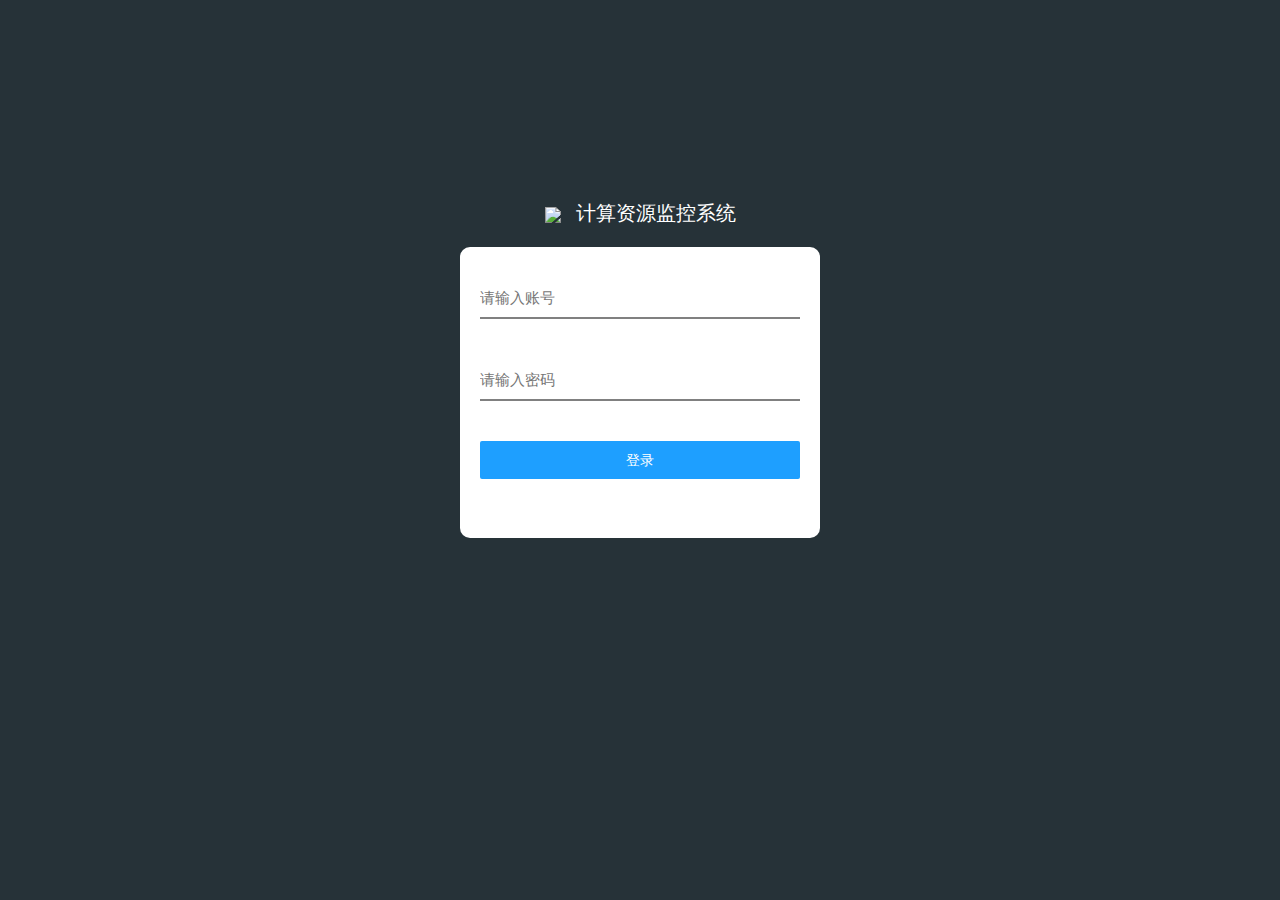
==== commit d7aa27c6: "2.10" ====
--- a/Page/index.html
+++ b/Page/index.html
@@ -10,56 +10,102 @@
     <link href="../Styles/Site.css" rel="stylesheet" type="text/css"/>
     <script src="../Scripts/jquery/jquery-1.11.2.min.js"></script>
     <script src="../Scripts/layui/layui.js"></script>
+    <script src="../Scripts/util.js"></script>
 </head>
 <body>
+
 <!--顶部导航栏-->
-<div class="layui-row" style="background-color: white">
-    <div class="layui-col-md2">
-        <div class="index-title">
-            性能检测平台
+<div class="layui-row" style="background-color: white;display: flex;">
+        <div class="index-title"><img src="../Images/性能.png" style="margin-right: 5px">
+            <span>计算资源监控系统</span>
+        </div>
+        <a id="fold" style="height: 60px; line-height: 60px;margin-left: 20px;" > <img src="../Images/目录.png"></a>
+    
+    <div style="flex:1; display: flex; justify-content: flex-end;" >
+        <div class="index-icon">
+            <a href=""> <img src="../Images/个人中心.png"></a>
+            <a id="quit" href="javascript:;"> <img src="../Images/错误.png"></a>
         </div>
     </div>
-    <div class="layui-col-md1 layui-col-lg-offset9">
-        <div class="index-icon">
-            <a href=""> <img src="../Images/个人中心.png"></a>
-            <a href="User/Login.html"> <img src="../Images/错误.png"></a>
-        </div>
-    </div>
+        
 </div>
 <!--侧边导航栏-->
 <div class="index-main">
     <div class="layui-bg-black">
-        <ul class="layui-nav layui-nav-tree" lay-filter="test" style="width: 250px;">
+        <ul class="layui-nav layui-nav-tree" lay-filter="test" style="width: 250px; transition: width 0.5S;">
             <li class="layui-nav-item layui-nav-itemed">
-                <a href="javascript:;"><img src="../Images/仪表盘.png" style="margin-right: 15px">仪表盘</a>
+                <a href="javascript:;"><img src="../Images/仪表盘.png" style="margin-right: 15px"><span>仪表盘</span></a>
                 <dl class="layui-nav-child">
-                    <dd><a href="Server/MonitorIndex.html" target="mainiframe" class="layui-this">监控概要</a></dd>
-                    <dd><a href="Server/ServerList.html" target="mainiframe">服务器列表</a></dd>
-                    <dd><a href="">进程列表</a></dd>
+                    <dd><a href="Server/MonitorIndex.html" target="mainiframe" class="layui-this"><img src="../Images/圆点.png" style="margin-right: 15px"><span>监控概要</span></a></dd>
+                    <dd><a href="Server/ServerList.html" target="mainiframe"><img src="../Images/圆点.png" style="margin-right: 15px"><span>服务器列表</span></a></dd>
                 </dl>
             </li>
-            <li class="layui-nav-item">
-                <a href="javascript:;">数据监控</a>
+            <li class="layui-nav-item layui-nav-itemed">
+                <a href="javascript:;"><img src="../Images/监控.png" style="margin-right: 15px"><span>数据监控</span></a>
                 <dl class="layui-nav-child">
-                    <dd><a href="DataMonitor/DBMonitor.html" target="mainiframe">数据库监控</a></dd>
-                    <dd><a href="DataMonitor/PortMonitor.html" target="mainiframe">服务器接口监控</a></dd>
+                    <dd><a href="DataMonitor/DBMonitor.html" target="mainiframe"><img src="../Images/圆点.png" style="margin-right: 15px"><span>数据库监控</span></a></dd>
+                    <dd><a href="DataMonitor/PortMonitor.html" target="mainiframe"><img src="../Images/圆点.png" style="margin-right: 15px"><span>服务器接口监控</span></a></dd>
+                    <dd><a href="DataMonitor/ProgressMonitor.html" target="mainiframe"><img src="../Images/圆点.png" style="margin-right: 15px"><span>进程监控</span></a></dd>
                 </dl>
             </li>
-            <li class="layui-nav-item"><a href="">Redis健康检测</a></li>
-            <li class="layui-nav-item"><a href="">服务器健康检测</a></li>
-            <li class="layui-nav-item"><a href="">系统信息</a></li>
-            <li class="layui-nav-item"><a href="DataMonitor/MailForecast.html" target="mainiframe">邮件预警</a></li>
-            <li class="layui-nav-item"><a href="">帮助</a></li>
+            <li class="layui-nav-item"><a href="javascript:;"><img src="../Images/健康.png" style="margin-right: 15px"><span>Redis健康检测</span></a></li>
+            <li class="layui-nav-item"><a href="DataMonitor/MailForecast.html" target="mainiframe"><img src="../Images/邮件.png" style="margin-right: 15px"><span>邮件预警</span></a></li>
         </ul>
     </div>
     <!--右侧主页面-->
     <iframe src="Server/MonitorIndex.html" name="mainiframe" frameborder="0"></iframe>
+    <footer class="main-footer">
+        <strong>Copyright ©2019-2020 <a target="_blank" href="http://www.readearth.com">www.readearth.com</a></strong>版权所有.
+    </footer>
 </div>
+
 <script>
-    layui.use(['element','layer'],function () {
+    var sign = 0;
+    layui.use(['element','layer','table'],function () {
+        initAjaxLoad();
+        if(!getCookie("uId")){
+            window.location.href = "../Page/User/Login.html"
+        }
         var element = layui.element;
+        var table = layui.table;
         var layer = layui.layer;
+        $("#quit").click(function(){
+            layui.layer.open({
+                title: '登出',
+                btn: ['确定','取消'],
+                content: "确认退出吗？",
+                yes: function(){
+                    $.post(readearth.host+"/user/loginOut", function(res){
+                        if(res.code == 200)
+                            window.location.href = "/Page/User/Login.html"
+                        removeCookie("uId");
+                    })
+                }
+            })
+            
+            
+        })
+        
+        $("#fold").click(function(){
+            if(sign==1){
+                sign = 0; 
+                $(".main-footer").css("left","250px")
+                $(".index-main").find(".layui-nav").css("width","250px")
+                $(".index-title").css("width","250px")
+                $(".index-title").find("span").css("display","inline");
+                $(".index-main").find("span").css("display","inline");
+            }else{
+                sign = 1;
+                $(".main-footer").css("left","80px");
+                $(".index-title").find("span").css("display","none");
+                $(".index-title").css("width","80px")
+                $(".index-main").find("span").css("display","none");
+                $(".index-main").find(".layui-nav").css("width","80px")
+            }
+        })
+        
     })
+
 </script>
 </body>
 </html>--- a/Styles/Site.css
+++ b/Styles/Site.css
@@ -5,6 +5,7 @@
 .index-title {
     height: 60px;
     width: 250px;
+    transition: width 0.5S;
     font-size: 20px;
     text-align: center;
     line-height: 60px;
@@ -14,7 +15,9 @@
 
 .index-icon {
     width: 100px;
-    padding: 20px 20px;
+    height: 60px;
+    line-height: 60px;
+    padding: 0 20px;
     display: flex;
     justify-content: space-around;
 }
@@ -24,9 +27,37 @@
     height: calc(100vh - 60px);
 }
 iframe{
-    height: calc(100% - 60px);
-    width: calc(100% - 250px);
-    padding: 20px 20px 0;
+    flex: 1;
+    padding: 20px 0 0 20px ;
+    height: calc(100% - 40px);
+}
+.main-footer{
+    position: absolute;
+    bottom: 0;
+    left: 250px;
+    transition: left 0.5S;
+}
+.layuiadmin-card-header-auto {
+    padding-top: 15px;
+    padding-bottom: 15px;
+}
+.refresh{
+    width: 50px;
+    color: white; 
+    position: absolute; 
+    right: 120px;
+    background-color: #393D49;
+    border-radius:10px;
+    text-align: center;
+}
+.return{
+    width:50px;
+    color: white; 
+    position: absolute; 
+    right: 50px;
+    background-color: #009688;
+    border-radius:10px;
+    text-align: center;
 }
 .servertable{
     padding: 10px;
@@ -57,6 +88,9 @@
     font-size: 16px;
     margin-top: 10px;
 }
+.layerselect{
+    padding: 20px;
+}
 .history{
     background-color: #f6f6f6;
     padding: 5px 10px;
@@ -70,7 +104,7 @@
     background-color: #009688;
     text-align: center;
     color: white;
-    margin-left: 20px;
+
 }
 .offline{
     width: 40px;
@@ -78,5 +112,52 @@
     background-color: #ff5722;
     text-align: center;
     color: white;
-    margin-left: 20px;
+
+}
+
+.do{
+    width: 80px;
+    border-radius: 3px;
+    background-color: #009688;
+    text-align: center;
+    color: white;
+
+}
+.undo{
+    width: 80px;
+    border-radius: 3px;
+    background-color: #ff5722;
+    text-align: center;
+    color: white;
+
+}
+
+
+.state1{
+    width: 100px;
+    border-radius: 3px;
+    background-color: #ff5722;
+    text-align: center;
+    color: white;
+}
+.state2{
+    width: 100px;
+    border-radius: 3px;
+    background-color: #FFB800;
+    text-align: center;
+    color: white;
+}
+.state3{
+    width: 100px;
+    border-radius: 3px;
+    background-color: #009688;
+    text-align: center;
+    color: white;
+}
+.state4{
+    width: 100px;
+    border-radius: 3px;
+    background-color: gray;
+    text-align: center;
+    color: white;
 }